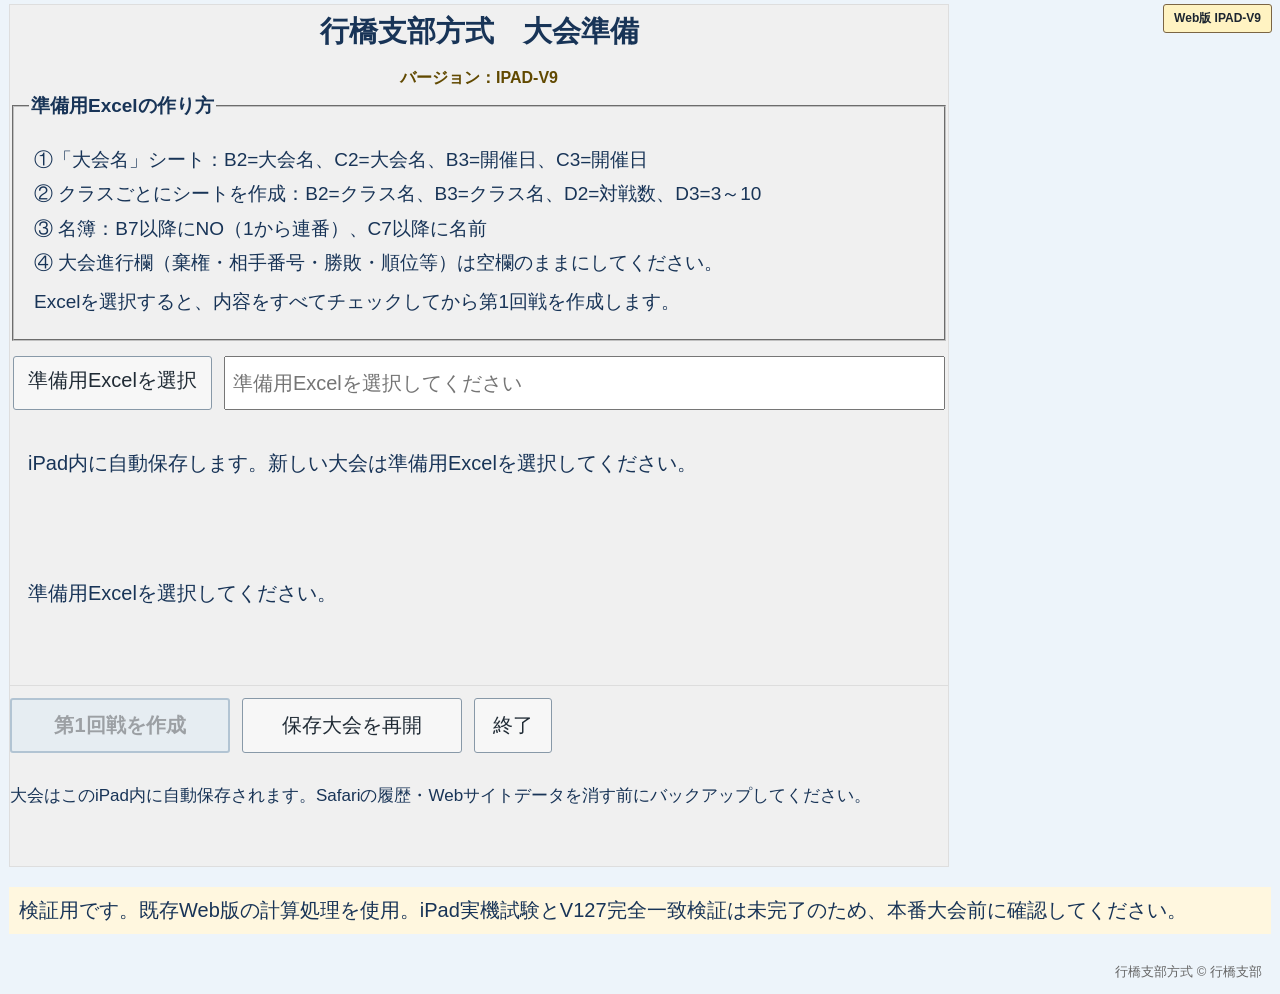
==== ipad/index.html @ 5c4e54bd "Add files via upload" ====
<!doctype html><html lang="ja"><head><meta charset="utf-8"><meta name="viewport" content="width=device-width,initial-scale=1"><meta name="theme-color" content="#e8eef4"><link rel="manifest" href="manifest.webmanifest"><title>行橋支部方式 Web版 WEB-HELP-20261002-22</title><style>
*{box-sizing:border-box}body{font-family:"Yu Gothic UI",Meiryo,sans-serif;margin:0;background:#f0f2f5;color:#202b35;font-size:17px}header{background:#e6edf5;text-align:center;padding:12px;border-bottom:1px solid #9caab7}h1{font-size:25px;margin:3px}main{padding:12px;max-width:1550px;margin:auto}.panel{background:white;border:1px solid #b6c0c8;margin:10px 0;padding:13px}.toolbar{display:flex;flex-wrap:wrap;align-items:center;gap:9px;padding:9px;background:#e9edf2;border:1px solid #b9c5d1}.toolbar label{white-space:nowrap}button,.filebtn{font:inherit;background:#f7f7f7;border:1px solid #8899a8;color:#202b35;border-radius:3px;padding:10px 14px;min-height:46px;cursor:pointer}button.primary{background:#d9e9f5;border:2px solid #5685aa;font-weight:bold}button:disabled{opacity:.4;cursor:not-allowed}input,select,textarea{font:inherit;padding:7px;min-height:43px;max-width:100%}input[type=checkbox]{width:23px;height:23px;min-height:0}textarea{width:100%}table{border-collapse:collapse;width:max-content;min-width:100%;background:white}th{background:#e4e9ee;white-space:nowrap;position:sticky;top:0;z-index:1}th,td{border:1px solid #b9c2ca;padding:7px 10px;text-align:center;min-width:58px}td.name,th.name{text-align:left;min-width:160px;position:sticky;left:58px;background:#fff}td.no,th.no{position:sticky;left:0;background:#f4f6f8;min-width:58px}th.name,th.no{z-index:2;background:#e4e9ee}.scroll{overflow:auto;max-height:62vh;border:1px solid #a8b4c0}td.note{text-align:left;min-width:420px;white-space:normal}td select{min-width:65px}#workspace[hidden], [hidden]{display:none!important}.status{background:#f7fafc;padding:10px;text-align:center}.warn{background:#fff7df;padding:10px}.foot{text-align:right;color:#666;font-size:13px;padding:9px}.tabs{display:flex;gap:3px;margin-top:10px}.tab{border-bottom:0;background:white;font-weight:bold}.topnav{display:flex;gap:7px;margin-bottom:9px}.topnav button.active{background:#d9e9f5}.topline{display:flex;gap:12px;flex-wrap:wrap;align-items:center}.rank1{background:#83cceb}.rank2{background:#f7c7ac}.rank3{background:#f191ea}@media(max-width:700px){body{font-size:16px}main{padding:5px}.panel{padding:7px}.toolbar{gap:5px}button{padding:8px}}
.prepwindow{max-width:940px;min-height:530px;margin:auto;display:flex;flex-direction:column}.windowtitle{text-align:center;font-size:29px;margin:7px 0 16px}.prepguide{padding:15px;font-size:16px;line-height:1.8}.prepguide legend{font-weight:bold}.prepguide p{margin:5px}.excelrow{display:flex;gap:12px;align-items:center;padding:15px 3px}.excelrow .filebtn{min-width:190px;text-align:center}.prepstatus{padding:18px;min-height:130px;line-height:2}.prepstatus strong{font-size:14px;color:#934b00}.prepactions{margin-top:auto;display:flex;gap:12px;flex-wrap:wrap;padding:12px 0;border-top:1px solid #ddd}.prepactions button:first-child{min-width:220px}.prepactions button:nth-child(2){min-width:220px}.demo{border-top:1px dashed #bbb;padding:10px;margin-top:8px}.demo summary{cursor:pointer;color:#555}.demo textarea{margin:10px 0}.topnav{justify-content:center}.tabs .tab{border:1px solid #98a6b5;border-bottom:0}.status{margin-bottom:0}@media(max-width:700px){.windowtitle{font-size:22px}.prepguide{font-size:14px}.excelrow{flex-wrap:wrap}.prepactions button{flex:1}}
/* V127: one player per row, numbered opponents and result in the same grid */
#matches table{width:max-content;min-width:100%;table-layout:auto}
#matches th,#matches td{height:48px;padding:5px 7px;border:1px solid #b4bdc6;white-space:nowrap}
#matches th{height:62px;white-space:pre-line;line-height:1.25}
#matches td.name,#matches th.name{min-width:150px;width:150px}
#matches td.no,#matches th.no{min-width:55px;width:55px}
#matches td.note{min-width:650px;white-space:normal}
#matches td select{min-width:76px;width:76px;min-height:38px;font-size:19px;text-align:center;padding:2px}
#matches .result-cell{min-width:76px;width:76px;font-size:19px;font-weight:bold}
#matches .opponent-cell{min-width:68px;width:68px;font-size:17px}
#matches .withdraw-cell{min-width:68px;width:68px}
#matches .withdraw-cell input{cursor:pointer}

/* Windows V127 screenshot-aligned progress view */
body{background:#f0f0f0;color:#111;font-family:'Yu Gothic UI',Meiryo,sans-serif;font-size:14px}
main{max-width:none;padding:4px 8px}header{display:none}.topnav{display:none}
.panel{background:#f0f0f0;border:1px solid #dedede;margin:0;padding:0}
#workspace{min-height:calc(100vh - 24px);padding:6px 0 30px}
#eventtitle{text-align:center;font-size:22px;margin:9px 0 15px;font-weight:bold}
#workspace .tabs{margin:0 0 0 0;gap:0;padding:0 3px}
#workspace .tab{font-size:12px;font-weight:normal;min-height:24px;height:24px;padding:1px 23px;background:#eee;border:1px solid #ddd;border-radius:0}
#workspace .tab:first-child{background:white}
#workspace>.toolbar:first-of-type{border:1px solid #ddd;background:#f0f0f0;padding:9px 26px;min-height:55px;gap:20px}
#workspace .toolbar input{font-size:13px;min-height:24px;height:24px;padding:2px 5px;background:#f0f0f0;border:1px solid #ccc}
#workspace .status{background:#f0f0f0;text-align:center;padding:4px 5px 9px;font-size:14px}
#matches{height:510px;max-height:calc(100vh - 330px);min-height:350px;overflow:auto;border:1px solid #555;margin:0 1px 12px;background:white}
#matches table{border-collapse:collapse;width:max-content;min-width:100%;font-size:14px}
#matches th,#matches td{height:25px;padding:1px 5px;border:1px solid #888;font-weight:normal}
#matches th{height:61px;background:white;position:sticky;top:0;z-index:2}
#matches th.no,#matches td.no{width:56px;min-width:56px;left:0;text-align:center;background:white}
#matches th.name,#matches td.name{width:150px;min-width:150px;left:56px;background:white}
#matches td.note{min-width:280px;width:360px}
#matches .opponent-cell{min-width:68px;width:68px}
#matches .result-cell{min-width:76px;width:76px;font-size:14px;font-weight:normal;padding:0}
#matches td select{display:block;width:100%;min-width:0;height:24px;min-height:24px;border:0;border-radius:0;background:#fafafa;font-size:14px;text-align:center;padding:0 2px}
#matches .withdraw-cell{min-width:67px;width:67px}
#matches .withdraw-cell input{width:13px;height:13px;min-height:0}
#workspace>.toolbar:last-of-type{border:0;background:#f0f0f0;justify-content:flex-start;padding:2px 14px;gap:9px}
#workspace>.toolbar:last-of-type button{font-size:13px;height:36px;min-height:36px;padding:4px 12px;min-width:80px;background:white;border:1px solid #ccc;color:#111}
#workspace #complete{min-width:178px;font-weight:bold}
#workspace #undo{min-width:165px}
#workspace #help{min-width:90px}
#workspace .rank1{background:#83cceb}#workspace .rank2{background:#f7c7ac}#workspace .rank3{background:#f191ea}
@media(max-width:700px){#eventtitle{font-size:18px}#matches{max-height:60vh}#workspace>.toolbar:last-of-type{flex-wrap:wrap}}
#version-stamp{position:fixed;top:3px;right:8px;z-index:1000;background:#fff3c2;color:#1c2530;border:1px solid #7b6544;border-radius:3px;padding:5px 10px;font-size:14px;font-weight:700}#prep-version{font-size:16px;color:#614900;font-weight:bold;text-align:center}

#auxBody .help-actions{display:flex;gap:12px;flex-wrap:wrap;margin:12px 0}#auxBody .help-actions button{min-width:135px;font-size:16px}#auxBody .help-note{font-size:14px;line-height:1.7}

/* Windows V127: withdrawn participant NO/name and rounds since withdrawal are gray. */
#matches td.withdraw-gray,#matches td.no.withdraw-gray,#matches td.name.withdraw-gray{background:#dcdcdc!important}

/* V19: Compact numeric columns and reserve horizontal space for notes. */
#matches table{width:max-content;min-width:100%;table-layout:fixed}
#matches th,#matches td{box-sizing:border-box;padding:2px 3px;min-width:0}
#matches th.no,#matches td.no{width:43px;min-width:43px;left:0}
#matches th.name,#matches td.name{width:150px;min-width:150px;left:43px}
#matches th.withdraw-cell,#matches td.withdraw-cell{width:53px;min-width:53px}
#matches th.opponent-cell,#matches td.opponent-cell{width:48px;min-width:48px}
#matches th.result-cell,#matches td.result-cell{width:42px;min-width:42px}
#matches th.stat-cell,#matches td.stat-cell{width:52px;min-width:52px}
#matches th.direct-cell,#matches td.direct-cell{width:76px;min-width:76px}
#matches th.note,#matches td.note{width:540px;min-width:540px;text-align:left;white-space:normal;overflow-wrap:anywhere}
#matches td select{min-width:0;width:100%;padding:0}
#matches th.opponent-cell{font-size:14px!important;line-height:1.15;font-weight:normal}#matches th.result-cell{font-size:14px!important;line-height:1.15} </style><meta name="viewport" content="width=device-width,initial-scale=1,viewport-fit=cover"><link rel="stylesheet" href="ipad.css?v=IPAD-V9"></head><body><div id="version-stamp">Web版 IPAD-V9</div><header><h1>行橋支部方式　iPad版</h1><small>iPad Safari対応・既存Web版ロジック利用</small></header><main><nav class="topnav"><button id="navprep" class="active" type="button">大会準備</button><button id="navprogress" type="button">大会進行</button></nav><section class="panel prepwindow" id="prep"><h2 class="windowtitle">行橋支部方式　大会準備</h2><div id="prep-version">バージョン：IPAD-V9</div><fieldset class="prepguide"><legend>準備用Excelの作り方</legend><p>①「大会名」シート：B2=大会名、C2=大会名、B3=開催日、C3=開催日<br>② クラスごとにシートを作成：B2=クラス名、B3=クラス名、D2=対戦数、D3=3～10<br>③ 名簿：B7以降にNO（1から連番）、C7以降に名前<br>④ 大会進行欄（棄権・相手番号・勝敗・順位等）は空欄のままにしてください。</p><p>Excelを選択すると、内容をすべてチェックしてから第1回戦を作成します。</p></fieldset><div class="excelrow"><label class="filebtn">準備用Excelを選択<input type="file" id="excelMock" accept=".xlsx" hidden></label><input id="excelPath" readonly placeholder="準備用Excelを選択してください" style="flex:1"></div><div class="prepstatus" id="folderNotice">iPad内に自動保存します。以前の大会は「保存大会を再開」から開けます。</div><div class="prepstatus" id="excelNotice">準備用Excelを選択してください。</div><div class="prepactions"><button id="excelCreate" class="primary" disabled>第1回戦を作成</button><button id="folderMock" type="button">保存大会を再開</button><button id="exitPrep">終了</button></div><details class="demo" hidden><summary>試作用の手入力で動作確認（Windows版にはない検証専用機能）</summary><div class="topline"><label>大会名 <input id="tname" value="テスト大会"></label><label>クラス名 <input id="cname" value="A級"></label><label>回戦数 <input id="rounds" type="number" min="3" max="10" value="6" style="width:80px"></label></div><p>参加者名（1行1名、2～50名）</p><textarea id="names" rows="6" placeholder="参加者1&#10;参加者2"></textarea><div class="toolbar"><button id="create" class="primary">試作用大会を作成</button></div></details><p id="msg" role="status"></p></section><section class="panel" id="workspace" hidden><h2 id="eventtitle">行橋支部方式　大会進行</h2><div class="status" id="status"></div><div class="tabs" id="classTabs"></div><div class="toolbar"><label>クラス名 <input id="viewclass" readonly style="width:120px"></label><label>人数 <input id="viewplayers" readonly style="width:65px"></label><label>回戦数 <input id="viewrounds" readonly style="width:65px"></label><span id="phase"></span></div><div id="backupNotice" role="status" style="font-size:13px;padding:3px 12px">自動保存中</div><div id="inputAssist" role="status" style="padding:4px 12px;font-size:13px;background:#fffbea;border:1px solid #ddd">入力状況</div><div id="matches" class="scroll"></div><div class="toolbar"><button id="start" class="primary" hidden>第1回戦を作成</button><button id="complete" class="primary">入力完了</button><button id="transfer">転記</button><button id="sortRank">順位順</button><button id="historyBtn">回戦履歴</button><button id="undo" title="直前の入力完了を取り消す">元に戻す</button><button id="help">ヘルプ</button></div><section id="aux" class="panel" hidden><h3 id="auxTitle"></h3><div id="auxBody" class="scroll"></div><button id="closeAux">最新画面に戻る</button></section><div id="ranking" hidden></div><div id="history" hidden></div></section><p class="warn">検証用です。既存Web版の計算処理を使用。iPad実機試験とV127完全一致検証は未完了のため、本番大会前に確認してください。</p><footer class="foot">行橋支部方式 © 行橋支部</footer></main><script src="ipad-store.js?v=WEB-HELP-20261002-22"></script><script src="xlsx-prep.js?v=WEB-HELP-20261002-22"></script><script src="xlsx-export.js?v=WEB-HELP-20261002-22"></script><script src="app.js?v=IPAD-V9"></script><script src="ipad-ui.js?v=IPAD-V9"></script></body></html>
---- ipad/ipad.css ----
body{font-size:20px;-webkit-text-size-adjust:100%}main{padding:12px;max-width:100%}header h1{font-size:29px}button,.filebtn,select,input{font-size:20px!important;min-height:54px;touch-action:manipulation}button{padding:12px 18px}td,th{padding:12px 14px;min-height:55px}td select{min-width:82px;min-height:54px}#matches{max-height:62dvh;-webkit-overflow-scrolling:touch}#matches td.name,#matches th.name{min-width:155px}#matches td.note{min-width:350px}.toolbar,.topnav,.ipad-tools{gap:12px;flex-wrap:wrap}.ipad-tools{display:flex;padding:12px;background:#f0f6fb;border:1px solid #a4b9c9;margin:8px 0}.ipad-info{font-size:17px;line-height:1.6}.prepguide{font-size:19px}@media(max-width:850px){header h1{font-size:25px}main{padding:7px}button,.filebtn{min-height:56px}#matches{max-height:55dvh}}
/* iPad overrides: loaded after original desktop stylesheet */
#matches td,#matches th{padding:9px 8px!important;font-size:19px!important;line-height:1.4!important}
#matches th.no,#matches td.no{min-width:62px!important;width:62px!important;left:0!important}
#matches th.name,#matches td.name{min-width:170px!important;width:170px!important;left:62px!important}
#matches th.result-cell,#matches td.result-cell{min-width:80px!important;width:80px!important}
#matches th.opponent-cell,#matches td.opponent-cell{min-width:70px!important;width:70px!important}
#matches td select{height:52px!important;min-height:52px!important;font-size:24px!important;border:2px solid #667e93!important;border-radius:8px!important;background:#fff!important}
#matches .withdraw-cell input{width:28px!important;height:28px!important}
#workspace>.toolbar:last-of-type button{font-size:20px!important;height:auto!important;min-height:56px!important;padding:10px 15px!important}
#matches{overflow:auto!important;-webkit-overflow-scrolling:touch;max-height:62dvh}
#matches td.note{min-width:380px!important}
.ipad-tools button,.ipad-tools .filebtn{font-size:19px!important;min-height:56px!important}

/* IPAD-V9 compact, high-visibility tournament layout */
body{background:#edf4fa;color:#183457}header{background:linear-gradient(105deg,#1661b5,#257bc8);color:white;padding:5px 12px}header h1{font-size:21px;margin:1px}header small{font-size:11px}main{padding:4px 9px}#workspace{background:#f6faff;border:1px solid #c6d9ec;border-radius:12px;padding:4px 6px 7px;min-height:0}#eventtitle{font-size:20px;margin:3px 0 5px;color:#154c8c}.topnav{margin:0 0 3px}.topnav button{min-height:32px!important;padding:3px 12px!important}.ipad-tools{margin:3px 0;padding:5px 7px;gap:6px;border-radius:9px;background:#e0ecfb}.ipad-tools button,.ipad-tools .filebtn{min-height:38px!important;padding:5px 11px!important;font-size:15px!important;background:white;border-radius:7px;color:#134d8d;font-weight:600}.tabs{margin:1px 0!important}.tabs .tab{min-height:31px!important;height:31px!important;font-size:15px!important;padding:3px 15px!important}#workspace>.toolbar:first-of-type{padding:3px 9px;min-height:38px;gap:8px;background:#eaf3fd}#workspace .toolbar input{height:28px;min-height:28px}#workspace .status{padding:3px;font-size:14px}#backupNotice,#inputAssist{padding:2px 8px!important;font-size:12px!important}#matches{height:calc(100dvh - 305px)!important;max-height:none!important;min-height:270px!important;margin:2px 0 5px!important;border:1px solid #abc2da;border-radius:7px}#matches th{height:57px!important;background:#dbeaff!important;color:#123b70;font-weight:600!important}#matches td{height:42px!important;padding:4px 6px!important;font-size:17px!important}#matches td select{height:36px!important;min-height:36px!important;font-size:20px!important}#matches td.note{min-width:330px!important}#workspace>.toolbar:last-of-type{padding:4px 5px!important;gap:6px;background:#e6f0fb;border-radius:9px;position:sticky;bottom:0;z-index:5}#workspace>.toolbar:last-of-type button{font-size:16px!important;min-height:43px!important;padding:6px 12px!important;border-radius:7px!important;color:#184f8e!important}#workspace #complete{background:#d9eafb!important}#aux{margin-top:5px;padding:10px;background:white;border-radius:8px}#ipadAutoFill{margin:12px 0;padding:11px 18px;background:#e5f1ff;color:#134d8d;border-radius:8px;font-weight:700}#version-stamp{font-size:12px;top:4px}#workspace .rank1{background:#83cceb}#workspace .rank2{background:#f7c7ac}#workspace .rank3{background:#f191ea}
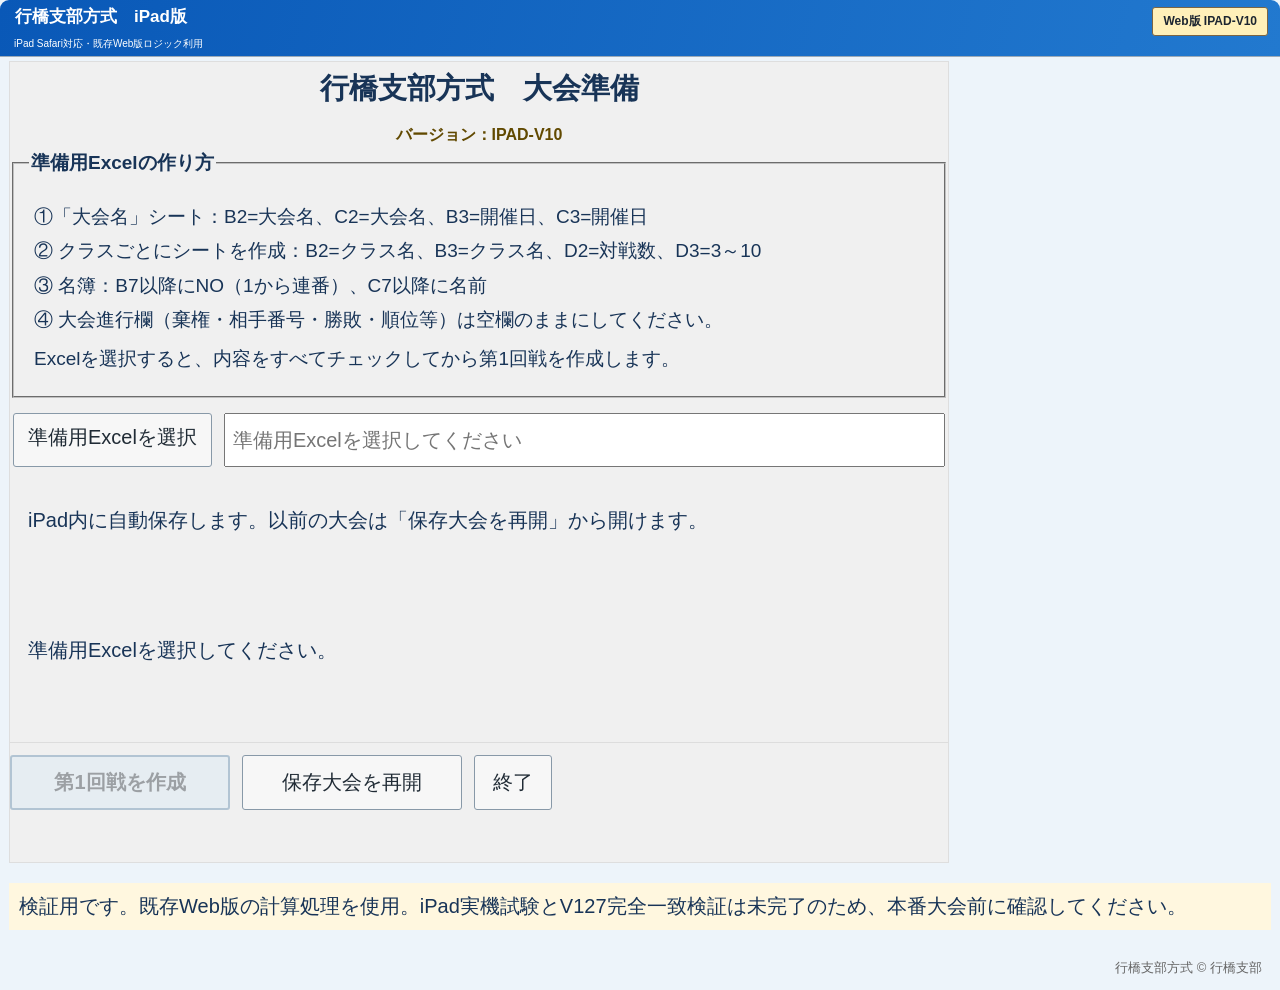
==== commit ce3076db: "Add files via upload" ====
--- a/ipad/index.html
+++ b/ipad/index.html
@@ -64,4 +64,4 @@
 #matches th.direct-cell,#matches td.direct-cell{width:76px;min-width:76px}
 #matches th.note,#matches td.note{width:540px;min-width:540px;text-align:left;white-space:normal;overflow-wrap:anywhere}
 #matches td select{min-width:0;width:100%;padding:0}
-#matches th.opponent-cell{font-size:14px!important;line-height:1.15;font-weight:normal}#matches th.result-cell{font-size:14px!important;line-height:1.15} </style><meta name="viewport" content="width=device-width,initial-scale=1,viewport-fit=cover"><link rel="stylesheet" href="ipad.css?v=IPAD-V9"></head><body><div id="version-stamp">Web版 IPAD-V9</div><header><h1>行橋支部方式　iPad版</h1><small>iPad Safari対応・既存Web版ロジック利用</small></header><main><nav class="topnav"><button id="navprep" class="active" type="button">大会準備</button><button id="navprogress" type="button">大会進行</button></nav><section class="panel prepwindow" id="prep"><h2 class="windowtitle">行橋支部方式　大会準備</h2><div id="prep-version">バージョン：IPAD-V9</div><fieldset class="prepguide"><legend>準備用Excelの作り方</legend><p>①「大会名」シート：B2=大会名、C2=大会名、B3=開催日、C3=開催日<br>② クラスごとにシートを作成：B2=クラス名、B3=クラス名、D2=対戦数、D3=3～10<br>③ 名簿：B7以降にNO（1から連番）、C7以降に名前<br>④ 大会進行欄（棄権・相手番号・勝敗・順位等）は空欄のままにしてください。</p><p>Excelを選択すると、内容をすべてチェックしてから第1回戦を作成します。</p></fieldset><div class="excelrow"><label class="filebtn">準備用Excelを選択<input type="file" id="excelMock" accept=".xlsx" hidden></label><input id="excelPath" readonly placeholder="準備用Excelを選択してください" style="flex:1"></div><div class="prepstatus" id="folderNotice">iPad内に自動保存します。以前の大会は「保存大会を再開」から開けます。</div><div class="prepstatus" id="excelNotice">準備用Excelを選択してください。</div><div class="prepactions"><button id="excelCreate" class="primary" disabled>第1回戦を作成</button><button id="folderMock" type="button">保存大会を再開</button><button id="exitPrep">終了</button></div><details class="demo" hidden><summary>試作用の手入力で動作確認（Windows版にはない検証専用機能）</summary><div class="topline"><label>大会名 <input id="tname" value="テスト大会"></label><label>クラス名 <input id="cname" value="A級"></label><label>回戦数 <input id="rounds" type="number" min="3" max="10" value="6" style="width:80px"></label></div><p>参加者名（1行1名、2～50名）</p><textarea id="names" rows="6" placeholder="参加者1&#10;参加者2"></textarea><div class="toolbar"><button id="create" class="primary">試作用大会を作成</button></div></details><p id="msg" role="status"></p></section><section class="panel" id="workspace" hidden><h2 id="eventtitle">行橋支部方式　大会進行</h2><div class="status" id="status"></div><div class="tabs" id="classTabs"></div><div class="toolbar"><label>クラス名 <input id="viewclass" readonly style="width:120px"></label><label>人数 <input id="viewplayers" readonly style="width:65px"></label><label>回戦数 <input id="viewrounds" readonly style="width:65px"></label><span id="phase"></span></div><div id="backupNotice" role="status" style="font-size:13px;padding:3px 12px">自動保存中</div><div id="inputAssist" role="status" style="padding:4px 12px;font-size:13px;background:#fffbea;border:1px solid #ddd">入力状況</div><div id="matches" class="scroll"></div><div class="toolbar"><button id="start" class="primary" hidden>第1回戦を作成</button><button id="complete" class="primary">入力完了</button><button id="transfer">転記</button><button id="sortRank">順位順</button><button id="historyBtn">回戦履歴</button><button id="undo" title="直前の入力完了を取り消す">元に戻す</button><button id="help">ヘルプ</button></div><section id="aux" class="panel" hidden><h3 id="auxTitle"></h3><div id="auxBody" class="scroll"></div><button id="closeAux">最新画面に戻る</button></section><div id="ranking" hidden></div><div id="history" hidden></div></section><p class="warn">検証用です。既存Web版の計算処理を使用。iPad実機試験とV127完全一致検証は未完了のため、本番大会前に確認してください。</p><footer class="foot">行橋支部方式 © 行橋支部</footer></main><script src="ipad-store.js?v=WEB-HELP-20261002-22"></script><script src="xlsx-prep.js?v=WEB-HELP-20261002-22"></script><script src="xlsx-export.js?v=WEB-HELP-20261002-22"></script><script src="app.js?v=IPAD-V9"></script><script src="ipad-ui.js?v=IPAD-V9"></script></body></html>+#matches th.opponent-cell{font-size:14px!important;line-height:1.15;font-weight:normal}#matches th.result-cell{font-size:14px!important;line-height:1.15} </style><meta name="viewport" content="width=device-width,initial-scale=1,viewport-fit=cover"><link rel="stylesheet" href="ipad.css?v=IPAD-V10"></head><body><div id="version-stamp">Web版 IPAD-V10</div><header><h1>行橋支部方式　iPad版</h1><small>iPad Safari対応・既存Web版ロジック利用</small></header><main><nav class="topnav"><button id="navprep" class="active" type="button">大会準備</button><button id="navprogress" type="button">大会進行</button></nav><section class="panel prepwindow" id="prep"><h2 class="windowtitle">行橋支部方式　大会準備</h2><div id="prep-version">バージョン：IPAD-V10</div><fieldset class="prepguide"><legend>準備用Excelの作り方</legend><p>①「大会名」シート：B2=大会名、C2=大会名、B3=開催日、C3=開催日<br>② クラスごとにシートを作成：B2=クラス名、B3=クラス名、D2=対戦数、D3=3～10<br>③ 名簿：B7以降にNO（1から連番）、C7以降に名前<br>④ 大会進行欄（棄権・相手番号・勝敗・順位等）は空欄のままにしてください。</p><p>Excelを選択すると、内容をすべてチェックしてから第1回戦を作成します。</p></fieldset><div class="excelrow"><label class="filebtn">準備用Excelを選択<input type="file" id="excelMock" accept=".xlsx" hidden></label><input id="excelPath" readonly placeholder="準備用Excelを選択してください" style="flex:1"></div><div class="prepstatus" id="folderNotice">iPad内に自動保存します。以前の大会は「保存大会を再開」から開けます。</div><div class="prepstatus" id="excelNotice">準備用Excelを選択してください。</div><div class="prepactions"><button id="excelCreate" class="primary" disabled>第1回戦を作成</button><button id="folderMock" type="button">保存大会を再開</button><button id="exitPrep">終了</button></div><details class="demo" hidden><summary>試作用の手入力で動作確認（Windows版にはない検証専用機能）</summary><div class="topline"><label>大会名 <input id="tname" value="テスト大会"></label><label>クラス名 <input id="cname" value="A級"></label><label>回戦数 <input id="rounds" type="number" min="3" max="10" value="6" style="width:80px"></label></div><p>参加者名（1行1名、2～50名）</p><textarea id="names" rows="6" placeholder="参加者1&#10;参加者2"></textarea><div class="toolbar"><button id="create" class="primary">試作用大会を作成</button></div></details><p id="msg" role="status"></p></section><section class="panel" id="workspace" hidden><h2 id="eventtitle">行橋支部方式　大会進行</h2><div class="status" id="status"></div><div class="tabs" id="classTabs"></div><div class="toolbar"><label>クラス名 <input id="viewclass" readonly style="width:120px"></label><label>人数 <input id="viewplayers" readonly style="width:65px"></label><label>回戦数 <input id="viewrounds" readonly style="width:65px"></label><span id="phase"></span></div><div id="backupNotice" role="status" style="font-size:13px;padding:3px 12px">自動保存中</div><div id="inputAssist" role="status" style="padding:4px 12px;font-size:13px;background:#fffbea;border:1px solid #ddd">入力状況</div><div id="matches" class="scroll"></div><div class="toolbar"><button id="start" class="primary" hidden>第1回戦を作成</button><button id="complete" class="primary">入力完了</button><button id="transfer">転記</button><button id="sortRank">順位順</button><button id="historyBtn">回戦履歴</button><button id="undo" title="直前の入力完了を取り消す">元に戻す</button><button id="help">ヘルプ</button></div><section id="aux" class="panel" hidden><h3 id="auxTitle"></h3><div id="auxBody" class="scroll"></div><button id="closeAux">最新画面に戻る</button></section><div id="ranking" hidden></div><div id="history" hidden></div></section><p class="warn">検証用です。既存Web版の計算処理を使用。iPad実機試験とV127完全一致検証は未完了のため、本番大会前に確認してください。</p><footer class="foot">行橋支部方式 © 行橋支部</footer></main><script src="ipad-store.js?v=WEB-HELP-20261002-22"></script><script src="xlsx-prep.js?v=WEB-HELP-20261002-22"></script><script src="xlsx-export.js?v=WEB-HELP-20261002-22"></script><script src="app.js?v=IPAD-V10"></script><script src="ipad-ui.js?v=IPAD-V10"></script></body></html>
--- a/ipad/ipad.css
+++ b/ipad/ipad.css
@@ -14,3 +14,34 @@
 
 /* IPAD-V9 compact, high-visibility tournament layout */
 body{background:#edf4fa;color:#183457}header{background:linear-gradient(105deg,#1661b5,#257bc8);color:white;padding:5px 12px}header h1{font-size:21px;margin:1px}header small{font-size:11px}main{padding:4px 9px}#workspace{background:#f6faff;border:1px solid #c6d9ec;border-radius:12px;padding:4px 6px 7px;min-height:0}#eventtitle{font-size:20px;margin:3px 0 5px;color:#154c8c}.topnav{margin:0 0 3px}.topnav button{min-height:32px!important;padding:3px 12px!important}.ipad-tools{margin:3px 0;padding:5px 7px;gap:6px;border-radius:9px;background:#e0ecfb}.ipad-tools button,.ipad-tools .filebtn{min-height:38px!important;padding:5px 11px!important;font-size:15px!important;background:white;border-radius:7px;color:#134d8d;font-weight:600}.tabs{margin:1px 0!important}.tabs .tab{min-height:31px!important;height:31px!important;font-size:15px!important;padding:3px 15px!important}#workspace>.toolbar:first-of-type{padding:3px 9px;min-height:38px;gap:8px;background:#eaf3fd}#workspace .toolbar input{height:28px;min-height:28px}#workspace .status{padding:3px;font-size:14px}#backupNotice,#inputAssist{padding:2px 8px!important;font-size:12px!important}#matches{height:calc(100dvh - 305px)!important;max-height:none!important;min-height:270px!important;margin:2px 0 5px!important;border:1px solid #abc2da;border-radius:7px}#matches th{height:57px!important;background:#dbeaff!important;color:#123b70;font-weight:600!important}#matches td{height:42px!important;padding:4px 6px!important;font-size:17px!important}#matches td select{height:36px!important;min-height:36px!important;font-size:20px!important}#matches td.note{min-width:330px!important}#workspace>.toolbar:last-of-type{padding:4px 5px!important;gap:6px;background:#e6f0fb;border-radius:9px;position:sticky;bottom:0;z-index:5}#workspace>.toolbar:last-of-type button{font-size:16px!important;min-height:43px!important;padding:6px 12px!important;border-radius:7px!important;color:#184f8e!important}#workspace #complete{background:#d9eafb!important}#aux{margin-top:5px;padding:10px;background:white;border-radius:8px}#ipadAutoFill{margin:12px 0;padding:11px 18px;background:#e5f1ff;color:#134d8d;border-radius:8px;font-weight:700}#version-stamp{font-size:12px;top:4px}#workspace .rank1{background:#83cceb}#workspace .rank2{background:#f7c7ac}#workspace .rank3{background:#f191ea}
+
+/* IPAD-V10: reference-inspired layout and complete podium-row shading */
+header{display:block!important;background:linear-gradient(105deg,#0958b7,#2279cf)!important;color:white!important;text-align:left!important;padding:4px 14px!important;border-radius:9px 9px 0 0!important}
+header h1{font-size:17px!important;margin:1px!important}header small{font-size:10px!important}
+#workspace{border-radius:0 0 12px 12px!important;background:#f4f9ff!important}
+#eventtitle{background:linear-gradient(110deg,#0757b6,#2378cf)!important;color:white!important;text-align:left!important;font-size:25px!important;margin:0!important;padding:12px 14px!important;border-radius:10px 10px 0 0!important}
+.ipad-trophy{margin-right:10px}
+.ipad-tools{background:linear-gradient(110deg,#0757b6,#2378cf)!important;border:0!important;border-radius:0 0 10px 10px!important;margin:0 0 4px!important;justify-content:space-evenly!important}
+.ipad-tools button,.ipad-tools .filebtn{background:linear-gradient(white,#e8f2ff)!important;color:#104a93!important;font-size:16px!important;min-height:48px!important;border:1px solid #c7ddfa!important;flex:1;text-align:center}
+#workspace .status,#backupNotice{background:#e3f9ed!important;color:#146c43!important;font-weight:600!important;border-radius:9px!important;text-align:left!important;margin:3px 0!important;padding:5px 10px!important}
+#matches{height:calc(100dvh - 285px)!important;min-height:300px!important;border:1px solid #d3e1ef!important;border-radius:10px!important;background:white!important}
+#matches th{background:#dbeaff!important;color:#163e77!important;font-weight:700!important;height:58px!important}
+#matches td{height:40px!important}
+#matches th.rank-display,#matches td.rank-display{min-width:63px!important;width:63px!important;position:sticky!important;left:0!important;z-index:3!important}
+#matches th.no,#matches td.no{left:63px!important;z-index:3!important}
+#matches th.name,#matches td.name{left:125px!important;z-index:3!important}
+#matches th.rank-display,#matches th.no,#matches th.name{z-index:5!important;background:#dbeaff!important}
+#workspace #matches tr.rank1>td{background:#83cceb!important}
+#workspace #matches tr.rank2>td{background:#f7c7ac!important}
+#workspace #matches tr.rank3>td{background:#f191ea!important}
+#workspace #matches tr.rank1>td.no,#workspace #matches tr.rank1>td.name,#workspace #matches tr.rank1>td.rank-display{background:#83cceb!important}
+#workspace #matches tr.rank2>td.no,#workspace #matches tr.rank2>td.name,#workspace #matches tr.rank2>td.rank-display{background:#f7c7ac!important}
+#workspace #matches tr.rank3>td.no,#workspace #matches tr.rank3>td.name,#workspace #matches tr.rank3>td.rank-display{background:#f191ea!important}
+#workspace #matches td.withdraw-gray{background:#dcdcdc!important}
+#workspace>.toolbar:last-of-type{background:#eef5fe!important;border:1px solid #d0dfee!important;justify-content:space-between!important}
+#workspace>.toolbar:last-of-type button{background:linear-gradient(white,#f0f6ff)!important;flex:1!important;white-space:nowrap!important}
+#ipadTips{margin:5px 0;padding:9px 14px;background:#edf6ff;border:1px solid #b9d8ff;border-radius:10px;font-size:14px;line-height:1.5}
+#ipadTips strong{color:#0964c5;font-size:17px}#ipadTips p{margin:3px 0}
+#aux{border:1px solid #b9d8ff!important}#ipadAutoFill{display:block!important;border:2px solid #6ab5ee!important;background:#e1f2ff!important}
+#version-stamp{top:7px!important;right:12px!important;background:#fff0b9!important}
+@media(max-width:850px){#eventtitle{font-size:20px!important}.ipad-tools button,.ipad-tools .filebtn{font-size:13px!important;padding:5px!important}#matches{height:calc(100dvh - 330px)!important}}
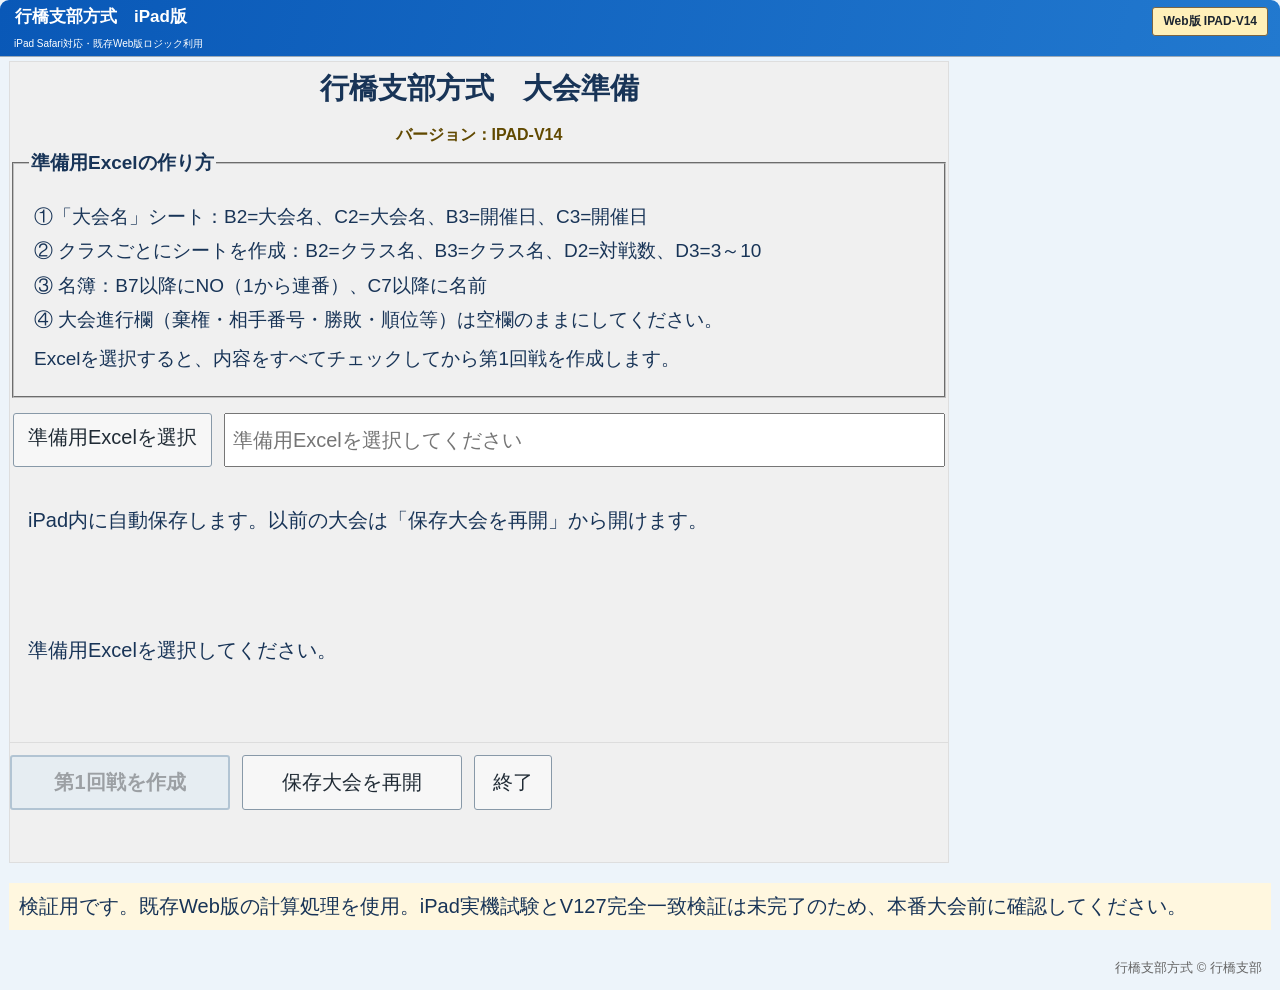
==== commit 8ff440b4: "Add files via upload" ====
--- a/ipad/index.html
+++ b/ipad/index.html
@@ -64,4 +64,4 @@
 #matches th.direct-cell,#matches td.direct-cell{width:76px;min-width:76px}
 #matches th.note,#matches td.note{width:540px;min-width:540px;text-align:left;white-space:normal;overflow-wrap:anywhere}
 #matches td select{min-width:0;width:100%;padding:0}
-#matches th.opponent-cell{font-size:14px!important;line-height:1.15;font-weight:normal}#matches th.result-cell{font-size:14px!important;line-height:1.15} </style><meta name="viewport" content="width=device-width,initial-scale=1,viewport-fit=cover"><link rel="stylesheet" href="ipad.css?v=IPAD-V10"></head><body><div id="version-stamp">Web版 IPAD-V10</div><header><h1>行橋支部方式　iPad版</h1><small>iPad Safari対応・既存Web版ロジック利用</small></header><main><nav class="topnav"><button id="navprep" class="active" type="button">大会準備</button><button id="navprogress" type="button">大会進行</button></nav><section class="panel prepwindow" id="prep"><h2 class="windowtitle">行橋支部方式　大会準備</h2><div id="prep-version">バージョン：IPAD-V10</div><fieldset class="prepguide"><legend>準備用Excelの作り方</legend><p>①「大会名」シート：B2=大会名、C2=大会名、B3=開催日、C3=開催日<br>② クラスごとにシートを作成：B2=クラス名、B3=クラス名、D2=対戦数、D3=3～10<br>③ 名簿：B7以降にNO（1から連番）、C7以降に名前<br>④ 大会進行欄（棄権・相手番号・勝敗・順位等）は空欄のままにしてください。</p><p>Excelを選択すると、内容をすべてチェックしてから第1回戦を作成します。</p></fieldset><div class="excelrow"><label class="filebtn">準備用Excelを選択<input type="file" id="excelMock" accept=".xlsx" hidden></label><input id="excelPath" readonly placeholder="準備用Excelを選択してください" style="flex:1"></div><div class="prepstatus" id="folderNotice">iPad内に自動保存します。以前の大会は「保存大会を再開」から開けます。</div><div class="prepstatus" id="excelNotice">準備用Excelを選択してください。</div><div class="prepactions"><button id="excelCreate" class="primary" disabled>第1回戦を作成</button><button id="folderMock" type="button">保存大会を再開</button><button id="exitPrep">終了</button></div><details class="demo" hidden><summary>試作用の手入力で動作確認（Windows版にはない検証専用機能）</summary><div class="topline"><label>大会名 <input id="tname" value="テスト大会"></label><label>クラス名 <input id="cname" value="A級"></label><label>回戦数 <input id="rounds" type="number" min="3" max="10" value="6" style="width:80px"></label></div><p>参加者名（1行1名、2～50名）</p><textarea id="names" rows="6" placeholder="参加者1&#10;参加者2"></textarea><div class="toolbar"><button id="create" class="primary">試作用大会を作成</button></div></details><p id="msg" role="status"></p></section><section class="panel" id="workspace" hidden><h2 id="eventtitle">行橋支部方式　大会進行</h2><div class="status" id="status"></div><div class="tabs" id="classTabs"></div><div class="toolbar"><label>クラス名 <input id="viewclass" readonly style="width:120px"></label><label>人数 <input id="viewplayers" readonly style="width:65px"></label><label>回戦数 <input id="viewrounds" readonly style="width:65px"></label><span id="phase"></span></div><div id="backupNotice" role="status" style="font-size:13px;padding:3px 12px">自動保存中</div><div id="inputAssist" role="status" style="padding:4px 12px;font-size:13px;background:#fffbea;border:1px solid #ddd">入力状況</div><div id="matches" class="scroll"></div><div class="toolbar"><button id="start" class="primary" hidden>第1回戦を作成</button><button id="complete" class="primary">入力完了</button><button id="transfer">転記</button><button id="sortRank">順位順</button><button id="historyBtn">回戦履歴</button><button id="undo" title="直前の入力完了を取り消す">元に戻す</button><button id="help">ヘルプ</button></div><section id="aux" class="panel" hidden><h3 id="auxTitle"></h3><div id="auxBody" class="scroll"></div><button id="closeAux">最新画面に戻る</button></section><div id="ranking" hidden></div><div id="history" hidden></div></section><p class="warn">検証用です。既存Web版の計算処理を使用。iPad実機試験とV127完全一致検証は未完了のため、本番大会前に確認してください。</p><footer class="foot">行橋支部方式 © 行橋支部</footer></main><script src="ipad-store.js?v=WEB-HELP-20261002-22"></script><script src="xlsx-prep.js?v=WEB-HELP-20261002-22"></script><script src="xlsx-export.js?v=WEB-HELP-20261002-22"></script><script src="app.js?v=IPAD-V10"></script><script src="ipad-ui.js?v=IPAD-V10"></script></body></html>+#matches th.opponent-cell{font-size:14px!important;line-height:1.15;font-weight:normal}#matches th.result-cell{font-size:14px!important;line-height:1.15} </style><meta name="viewport" content="width=device-width,initial-scale=1,viewport-fit=cover"><link rel="stylesheet" href="ipad.css?v=IPAD-V14"></head><body><div id="version-stamp">Web版 IPAD-V14</div><header><h1>行橋支部方式　iPad版</h1><small>iPad Safari対応・既存Web版ロジック利用</small></header><main><nav class="topnav"><button id="navprep" class="active" type="button">大会準備</button><button id="navprogress" type="button">大会進行</button></nav><section class="panel prepwindow" id="prep"><h2 class="windowtitle">行橋支部方式　大会準備</h2><div id="prep-version">バージョン：IPAD-V14</div><fieldset class="prepguide"><legend>準備用Excelの作り方</legend><p>①「大会名」シート：B2=大会名、C2=大会名、B3=開催日、C3=開催日<br>② クラスごとにシートを作成：B2=クラス名、B3=クラス名、D2=対戦数、D3=3～10<br>③ 名簿：B7以降にNO（1から連番）、C7以降に名前<br>④ 大会進行欄（棄権・相手番号・勝敗・順位等）は空欄のままにしてください。</p><p>Excelを選択すると、内容をすべてチェックしてから第1回戦を作成します。</p></fieldset><div class="excelrow"><label class="filebtn">準備用Excelを選択<input type="file" id="excelMock" accept=".xlsx" hidden></label><input id="excelPath" readonly placeholder="準備用Excelを選択してください" style="flex:1"></div><div class="prepstatus" id="folderNotice">iPad内に自動保存します。以前の大会は「保存大会を再開」から開けます。</div><div class="prepstatus" id="excelNotice">準備用Excelを選択してください。</div><div class="prepactions"><button id="excelCreate" class="primary" disabled>第1回戦を作成</button><button id="folderMock" type="button">保存大会を再開</button><button id="exitPrep">終了</button></div><details class="demo" hidden><summary>試作用の手入力で動作確認（Windows版にはない検証専用機能）</summary><div class="topline"><label>大会名 <input id="tname" value="テスト大会"></label><label>クラス名 <input id="cname" value="A級"></label><label>回戦数 <input id="rounds" type="number" min="3" max="10" value="6" style="width:80px"></label></div><p>参加者名（1行1名、2～50名）</p><textarea id="names" rows="6" placeholder="参加者1&#10;参加者2"></textarea><div class="toolbar"><button id="create" class="primary">試作用大会を作成</button></div></details><p id="msg" role="status"></p></section><section class="panel" id="workspace" hidden><h2 id="eventtitle">行橋支部方式　大会進行</h2><div class="status" id="status"></div><div class="tabs" id="classTabs"></div><div class="toolbar"><label>クラス名 <input id="viewclass" readonly style="width:120px"></label><label>人数 <input id="viewplayers" readonly style="width:65px"></label><label>回戦数 <input id="viewrounds" readonly style="width:65px"></label><span id="phase"></span></div><div id="backupNotice" role="status" style="font-size:13px;padding:3px 12px">自動保存中</div><div id="inputAssist" role="status" style="padding:4px 12px;font-size:13px;background:#fffbea;border:1px solid #ddd">入力状況</div><div id="matches" class="scroll"></div><div class="toolbar"><button id="start" class="primary" hidden>第1回戦を作成</button><button id="complete" class="primary">入力完了</button><button id="transfer">転記</button><button id="sortRank">順位順</button><button id="historyBtn">回戦履歴</button><button id="undo" title="直前の入力完了を取り消す">元に戻す</button><button id="help">ヘルプ</button></div><section id="aux" class="panel" hidden><h3 id="auxTitle"></h3><div id="auxBody" class="scroll"></div><button id="closeAux">最新画面に戻る</button></section><div id="ranking" hidden></div><div id="history" hidden></div></section><p class="warn">検証用です。既存Web版の計算処理を使用。iPad実機試験とV127完全一致検証は未完了のため、本番大会前に確認してください。</p><footer class="foot">行橋支部方式 © 行橋支部</footer></main><script src="ipad-store.js?v=WEB-HELP-20261002-22"></script><script src="xlsx-prep.js?v=WEB-HELP-20261002-22"></script><script src="xlsx-export.js?v=WEB-HELP-20261002-22"></script><script src="app.js?v=IPAD-V14"></script><script src="ipad-ui.js?v=IPAD-V14"></script></body></html>
--- a/ipad/ipad.css
+++ b/ipad/ipad.css
@@ -28,8 +28,8 @@
 #matches th{background:#dbeaff!important;color:#163e77!important;font-weight:700!important;height:58px!important}
 #matches td{height:40px!important}
 #matches th.rank-display,#matches td.rank-display{min-width:63px!important;width:63px!important;position:sticky!important;left:0!important;z-index:3!important}
-#matches th.no,#matches td.no{left:63px!important;z-index:3!important}
-#matches th.name,#matches td.name{left:125px!important;z-index:3!important}
+#matches th.no,#matches td.no{left:0!important;z-index:3!important}
+#matches th.name,#matches td.name{left:62px!important;z-index:3!important}
 #matches th.rank-display,#matches th.no,#matches th.name{z-index:5!important;background:#dbeaff!important}
 #workspace #matches tr.rank1>td{background:#83cceb!important}
 #workspace #matches tr.rank2>td{background:#f7c7ac!important}
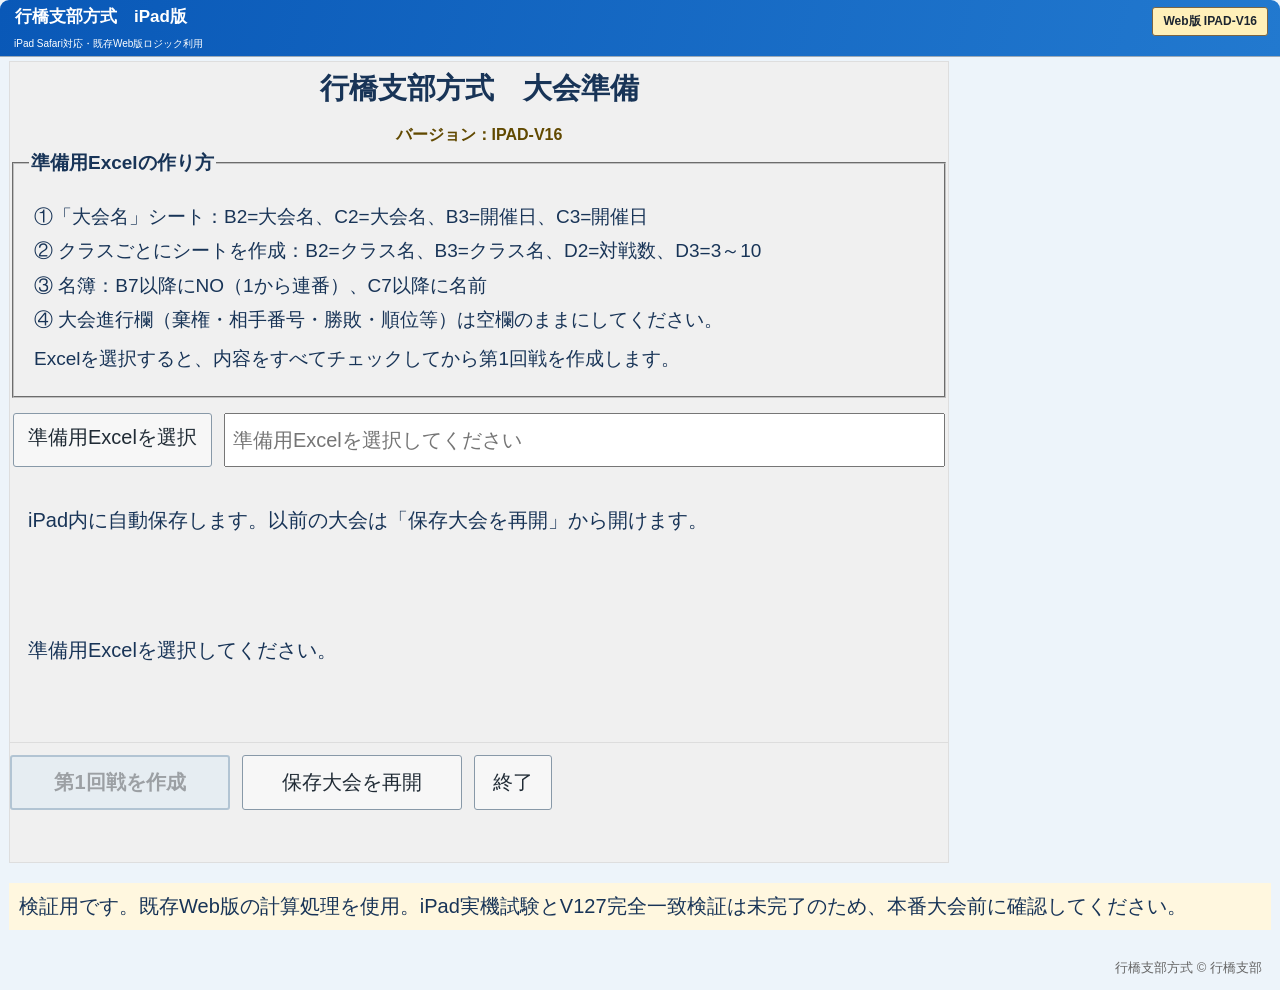
==== commit 5c44d934: "Add files via upload" ====
--- a/ipad/index.html
+++ b/ipad/index.html
@@ -1,4 +1,4 @@
-<!doctype html><html lang="ja"><head><meta charset="utf-8"><meta name="viewport" content="width=device-width,initial-scale=1"><meta name="theme-color" content="#e8eef4"><link rel="manifest" href="manifest.webmanifest"><title>行橋支部方式 Web版 WEB-HELP-20261002-22</title><style>
+<!doctype html><html lang="ja"><head><meta charset="utf-8"><meta name="viewport" content="width=device-width,initial-scale=1"><meta name="theme-color" content="#e8eef4"><link rel="manifest" href="manifest.webmanifest"><title>行橋支部方式 Web版 IPAD-V16</title><style>
 *{box-sizing:border-box}body{font-family:"Yu Gothic UI",Meiryo,sans-serif;margin:0;background:#f0f2f5;color:#202b35;font-size:17px}header{background:#e6edf5;text-align:center;padding:12px;border-bottom:1px solid #9caab7}h1{font-size:25px;margin:3px}main{padding:12px;max-width:1550px;margin:auto}.panel{background:white;border:1px solid #b6c0c8;margin:10px 0;padding:13px}.toolbar{display:flex;flex-wrap:wrap;align-items:center;gap:9px;padding:9px;background:#e9edf2;border:1px solid #b9c5d1}.toolbar label{white-space:nowrap}button,.filebtn{font:inherit;background:#f7f7f7;border:1px solid #8899a8;color:#202b35;border-radius:3px;padding:10px 14px;min-height:46px;cursor:pointer}button.primary{background:#d9e9f5;border:2px solid #5685aa;font-weight:bold}button:disabled{opacity:.4;cursor:not-allowed}input,select,textarea{font:inherit;padding:7px;min-height:43px;max-width:100%}input[type=checkbox]{width:23px;height:23px;min-height:0}textarea{width:100%}table{border-collapse:collapse;width:max-content;min-width:100%;background:white}th{background:#e4e9ee;white-space:nowrap;position:sticky;top:0;z-index:1}th,td{border:1px solid #b9c2ca;padding:7px 10px;text-align:center;min-width:58px}td.name,th.name{text-align:left;min-width:160px;position:sticky;left:58px;background:#fff}td.no,th.no{position:sticky;left:0;background:#f4f6f8;min-width:58px}th.name,th.no{z-index:2;background:#e4e9ee}.scroll{overflow:auto;max-height:62vh;border:1px solid #a8b4c0}td.note{text-align:left;min-width:420px;white-space:normal}td select{min-width:65px}#workspace[hidden], [hidden]{display:none!important}.status{background:#f7fafc;padding:10px;text-align:center}.warn{background:#fff7df;padding:10px}.foot{text-align:right;color:#666;font-size:13px;padding:9px}.tabs{display:flex;gap:3px;margin-top:10px}.tab{border-bottom:0;background:white;font-weight:bold}.topnav{display:flex;gap:7px;margin-bottom:9px}.topnav button.active{background:#d9e9f5}.topline{display:flex;gap:12px;flex-wrap:wrap;align-items:center}.rank1{background:#83cceb}.rank2{background:#f7c7ac}.rank3{background:#f191ea}@media(max-width:700px){body{font-size:16px}main{padding:5px}.panel{padding:7px}.toolbar{gap:5px}button{padding:8px}}
 .prepwindow{max-width:940px;min-height:530px;margin:auto;display:flex;flex-direction:column}.windowtitle{text-align:center;font-size:29px;margin:7px 0 16px}.prepguide{padding:15px;font-size:16px;line-height:1.8}.prepguide legend{font-weight:bold}.prepguide p{margin:5px}.excelrow{display:flex;gap:12px;align-items:center;padding:15px 3px}.excelrow .filebtn{min-width:190px;text-align:center}.prepstatus{padding:18px;min-height:130px;line-height:2}.prepstatus strong{font-size:14px;color:#934b00}.prepactions{margin-top:auto;display:flex;gap:12px;flex-wrap:wrap;padding:12px 0;border-top:1px solid #ddd}.prepactions button:first-child{min-width:220px}.prepactions button:nth-child(2){min-width:220px}.demo{border-top:1px dashed #bbb;padding:10px;margin-top:8px}.demo summary{cursor:pointer;color:#555}.demo textarea{margin:10px 0}.topnav{justify-content:center}.tabs .tab{border:1px solid #98a6b5;border-bottom:0}.status{margin-bottom:0}@media(max-width:700px){.windowtitle{font-size:22px}.prepguide{font-size:14px}.excelrow{flex-wrap:wrap}.prepactions button{flex:1}}
 /* V127: one player per row, numbered opponents and result in the same grid */
@@ -64,4 +64,4 @@
 #matches th.direct-cell,#matches td.direct-cell{width:76px;min-width:76px}
 #matches th.note,#matches td.note{width:540px;min-width:540px;text-align:left;white-space:normal;overflow-wrap:anywhere}
 #matches td select{min-width:0;width:100%;padding:0}
-#matches th.opponent-cell{font-size:14px!important;line-height:1.15;font-weight:normal}#matches th.result-cell{font-size:14px!important;line-height:1.15} </style><meta name="viewport" content="width=device-width,initial-scale=1,viewport-fit=cover"><link rel="stylesheet" href="ipad.css?v=IPAD-V14"></head><body><div id="version-stamp">Web版 IPAD-V14</div><header><h1>行橋支部方式　iPad版</h1><small>iPad Safari対応・既存Web版ロジック利用</small></header><main><nav class="topnav"><button id="navprep" class="active" type="button">大会準備</button><button id="navprogress" type="button">大会進行</button></nav><section class="panel prepwindow" id="prep"><h2 class="windowtitle">行橋支部方式　大会準備</h2><div id="prep-version">バージョン：IPAD-V14</div><fieldset class="prepguide"><legend>準備用Excelの作り方</legend><p>①「大会名」シート：B2=大会名、C2=大会名、B3=開催日、C3=開催日<br>② クラスごとにシートを作成：B2=クラス名、B3=クラス名、D2=対戦数、D3=3～10<br>③ 名簿：B7以降にNO（1から連番）、C7以降に名前<br>④ 大会進行欄（棄権・相手番号・勝敗・順位等）は空欄のままにしてください。</p><p>Excelを選択すると、内容をすべてチェックしてから第1回戦を作成します。</p></fieldset><div class="excelrow"><label class="filebtn">準備用Excelを選択<input type="file" id="excelMock" accept=".xlsx" hidden></label><input id="excelPath" readonly placeholder="準備用Excelを選択してください" style="flex:1"></div><div class="prepstatus" id="folderNotice">iPad内に自動保存します。以前の大会は「保存大会を再開」から開けます。</div><div class="prepstatus" id="excelNotice">準備用Excelを選択してください。</div><div class="prepactions"><button id="excelCreate" class="primary" disabled>第1回戦を作成</button><button id="folderMock" type="button">保存大会を再開</button><button id="exitPrep">終了</button></div><details class="demo" hidden><summary>試作用の手入力で動作確認（Windows版にはない検証専用機能）</summary><div class="topline"><label>大会名 <input id="tname" value="テスト大会"></label><label>クラス名 <input id="cname" value="A級"></label><label>回戦数 <input id="rounds" type="number" min="3" max="10" value="6" style="width:80px"></label></div><p>参加者名（1行1名、2～50名）</p><textarea id="names" rows="6" placeholder="参加者1&#10;参加者2"></textarea><div class="toolbar"><button id="create" class="primary">試作用大会を作成</button></div></details><p id="msg" role="status"></p></section><section class="panel" id="workspace" hidden><h2 id="eventtitle">行橋支部方式　大会進行</h2><div class="status" id="status"></div><div class="tabs" id="classTabs"></div><div class="toolbar"><label>クラス名 <input id="viewclass" readonly style="width:120px"></label><label>人数 <input id="viewplayers" readonly style="width:65px"></label><label>回戦数 <input id="viewrounds" readonly style="width:65px"></label><span id="phase"></span></div><div id="backupNotice" role="status" style="font-size:13px;padding:3px 12px">自動保存中</div><div id="inputAssist" role="status" style="padding:4px 12px;font-size:13px;background:#fffbea;border:1px solid #ddd">入力状況</div><div id="matches" class="scroll"></div><div class="toolbar"><button id="start" class="primary" hidden>第1回戦を作成</button><button id="complete" class="primary">入力完了</button><button id="transfer">転記</button><button id="sortRank">順位順</button><button id="historyBtn">回戦履歴</button><button id="undo" title="直前の入力完了を取り消す">元に戻す</button><button id="help">ヘルプ</button></div><section id="aux" class="panel" hidden><h3 id="auxTitle"></h3><div id="auxBody" class="scroll"></div><button id="closeAux">最新画面に戻る</button></section><div id="ranking" hidden></div><div id="history" hidden></div></section><p class="warn">検証用です。既存Web版の計算処理を使用。iPad実機試験とV127完全一致検証は未完了のため、本番大会前に確認してください。</p><footer class="foot">行橋支部方式 © 行橋支部</footer></main><script src="ipad-store.js?v=WEB-HELP-20261002-22"></script><script src="xlsx-prep.js?v=WEB-HELP-20261002-22"></script><script src="xlsx-export.js?v=WEB-HELP-20261002-22"></script><script src="app.js?v=IPAD-V14"></script><script src="ipad-ui.js?v=IPAD-V14"></script></body></html>+#matches th.opponent-cell{font-size:14px!important;line-height:1.15;font-weight:normal}#matches th.result-cell{font-size:14px!important;line-height:1.15} </style><meta name="viewport" content="width=device-width,initial-scale=1,viewport-fit=cover"><link rel="stylesheet" href="ipad.css?v=IPAD-V16"></head><body><div id="version-stamp">Web版 IPAD-V16</div><header><h1>行橋支部方式　iPad版</h1><small>iPad Safari対応・既存Web版ロジック利用</small></header><main><nav class="topnav"><button id="navprep" class="active" type="button">大会準備</button><button id="navprogress" type="button">大会進行</button></nav><section class="panel prepwindow" id="prep"><h2 class="windowtitle">行橋支部方式　大会準備</h2><div id="prep-version">バージョン：IPAD-V16</div><fieldset class="prepguide"><legend>準備用Excelの作り方</legend><p>①「大会名」シート：B2=大会名、C2=大会名、B3=開催日、C3=開催日<br>② クラスごとにシートを作成：B2=クラス名、B3=クラス名、D2=対戦数、D3=3～10<br>③ 名簿：B7以降にNO（1から連番）、C7以降に名前<br>④ 大会進行欄（棄権・相手番号・勝敗・順位等）は空欄のままにしてください。</p><p>Excelを選択すると、内容をすべてチェックしてから第1回戦を作成します。</p></fieldset><div class="excelrow"><label class="filebtn">準備用Excelを選択<input type="file" id="excelMock" accept=".xlsx" hidden></label><input id="excelPath" readonly placeholder="準備用Excelを選択してください" style="flex:1"></div><div class="prepstatus" id="folderNotice">iPad内に自動保存します。以前の大会は「保存大会を再開」から開けます。</div><div class="prepstatus" id="excelNotice">準備用Excelを選択してください。</div><div class="prepactions"><button id="excelCreate" class="primary" disabled>第1回戦を作成</button><button id="folderMock" type="button">保存大会を再開</button><button id="exitPrep">終了</button></div><details class="demo" hidden><summary>試作用の手入力で動作確認（Windows版にはない検証専用機能）</summary><div class="topline"><label>大会名 <input id="tname" value="テスト大会"></label><label>クラス名 <input id="cname" value="A級"></label><label>回戦数 <input id="rounds" type="number" min="3" max="10" value="6" style="width:80px"></label></div><p>参加者名（1行1名、2～50名）</p><textarea id="names" rows="6" placeholder="参加者1&#10;参加者2"></textarea><div class="toolbar"><button id="create" class="primary">試作用大会を作成</button></div></details><p id="msg" role="status"></p></section><section class="panel" id="workspace" hidden><h2 id="eventtitle">行橋支部方式　大会進行</h2><div class="status" id="status"></div><div class="tabs" id="classTabs"></div><div class="toolbar"><label>クラス名 <input id="viewclass" readonly style="width:120px"></label><label>人数 <input id="viewplayers" readonly style="width:65px"></label><label>回戦数 <input id="viewrounds" readonly style="width:65px"></label><span id="phase"></span></div><div id="backupNotice" role="status" style="font-size:13px;padding:3px 12px">自動保存中</div><div id="inputAssist" role="status" style="padding:4px 12px;font-size:13px;background:#fffbea;border:1px solid #ddd">入力状況</div><div id="matches" class="scroll"></div><div class="toolbar"><button id="start" class="primary" hidden>第1回戦を作成</button><button id="complete" class="primary">入力完了</button><button id="transfer">転記</button><button id="sortRank">順位順</button><button id="historyBtn">回戦履歴</button><button id="undo" title="直前の入力完了を取り消す">元に戻す</button><button id="help">ヘルプ</button></div><section id="aux" class="panel" hidden><h3 id="auxTitle"></h3><div id="auxBody" class="scroll"></div><button id="closeAux">最新画面に戻る</button></section><div id="ranking" hidden></div><div id="history" hidden></div></section><p class="warn">検証用です。既存Web版の計算処理を使用。iPad実機試験とV127完全一致検証は未完了のため、本番大会前に確認してください。</p><footer class="foot">行橋支部方式 © 行橋支部</footer></main><script src="ipad-store.js?v=IPAD-V16"></script><script src="xlsx-prep.js?v=IPAD-V16"></script><script src="xlsx-export.js?v=IPAD-V16"></script><script src="app.js?v=IPAD-V16"></script><script src="ipad-ui.js?v=IPAD-V16"></script></body></html>
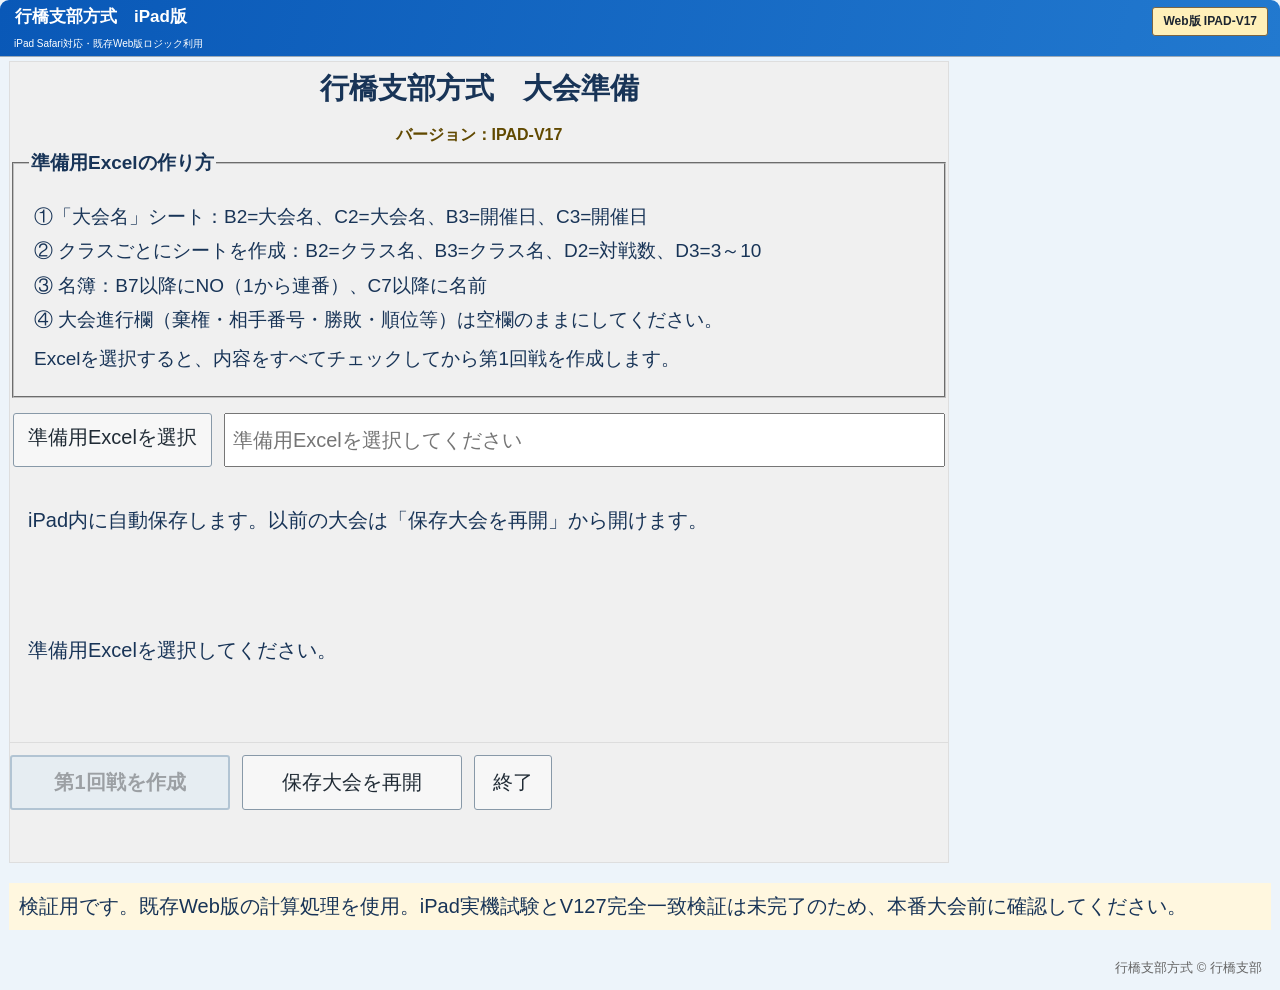
==== commit 2c4724d8: "Add files via upload" ====
--- a/ipad/index.html
+++ b/ipad/index.html
@@ -1,4 +1,4 @@
-<!doctype html><html lang="ja"><head><meta charset="utf-8"><meta name="viewport" content="width=device-width,initial-scale=1"><meta name="theme-color" content="#e8eef4"><link rel="manifest" href="manifest.webmanifest"><title>行橋支部方式 Web版 IPAD-V16</title><style>
+<!doctype html><html lang="ja"><head><meta charset="utf-8"><meta name="viewport" content="width=device-width,initial-scale=1"><meta name="theme-color" content="#e8eef4"><link rel="manifest" href="manifest.webmanifest"><title>行橋支部方式 Web版 IPAD-V17</title><style>
 *{box-sizing:border-box}body{font-family:"Yu Gothic UI",Meiryo,sans-serif;margin:0;background:#f0f2f5;color:#202b35;font-size:17px}header{background:#e6edf5;text-align:center;padding:12px;border-bottom:1px solid #9caab7}h1{font-size:25px;margin:3px}main{padding:12px;max-width:1550px;margin:auto}.panel{background:white;border:1px solid #b6c0c8;margin:10px 0;padding:13px}.toolbar{display:flex;flex-wrap:wrap;align-items:center;gap:9px;padding:9px;background:#e9edf2;border:1px solid #b9c5d1}.toolbar label{white-space:nowrap}button,.filebtn{font:inherit;background:#f7f7f7;border:1px solid #8899a8;color:#202b35;border-radius:3px;padding:10px 14px;min-height:46px;cursor:pointer}button.primary{background:#d9e9f5;border:2px solid #5685aa;font-weight:bold}button:disabled{opacity:.4;cursor:not-allowed}input,select,textarea{font:inherit;padding:7px;min-height:43px;max-width:100%}input[type=checkbox]{width:23px;height:23px;min-height:0}textarea{width:100%}table{border-collapse:collapse;width:max-content;min-width:100%;background:white}th{background:#e4e9ee;white-space:nowrap;position:sticky;top:0;z-index:1}th,td{border:1px solid #b9c2ca;padding:7px 10px;text-align:center;min-width:58px}td.name,th.name{text-align:left;min-width:160px;position:sticky;left:58px;background:#fff}td.no,th.no{position:sticky;left:0;background:#f4f6f8;min-width:58px}th.name,th.no{z-index:2;background:#e4e9ee}.scroll{overflow:auto;max-height:62vh;border:1px solid #a8b4c0}td.note{text-align:left;min-width:420px;white-space:normal}td select{min-width:65px}#workspace[hidden], [hidden]{display:none!important}.status{background:#f7fafc;padding:10px;text-align:center}.warn{background:#fff7df;padding:10px}.foot{text-align:right;color:#666;font-size:13px;padding:9px}.tabs{display:flex;gap:3px;margin-top:10px}.tab{border-bottom:0;background:white;font-weight:bold}.topnav{display:flex;gap:7px;margin-bottom:9px}.topnav button.active{background:#d9e9f5}.topline{display:flex;gap:12px;flex-wrap:wrap;align-items:center}.rank1{background:#83cceb}.rank2{background:#f7c7ac}.rank3{background:#f191ea}@media(max-width:700px){body{font-size:16px}main{padding:5px}.panel{padding:7px}.toolbar{gap:5px}button{padding:8px}}
 .prepwindow{max-width:940px;min-height:530px;margin:auto;display:flex;flex-direction:column}.windowtitle{text-align:center;font-size:29px;margin:7px 0 16px}.prepguide{padding:15px;font-size:16px;line-height:1.8}.prepguide legend{font-weight:bold}.prepguide p{margin:5px}.excelrow{display:flex;gap:12px;align-items:center;padding:15px 3px}.excelrow .filebtn{min-width:190px;text-align:center}.prepstatus{padding:18px;min-height:130px;line-height:2}.prepstatus strong{font-size:14px;color:#934b00}.prepactions{margin-top:auto;display:flex;gap:12px;flex-wrap:wrap;padding:12px 0;border-top:1px solid #ddd}.prepactions button:first-child{min-width:220px}.prepactions button:nth-child(2){min-width:220px}.demo{border-top:1px dashed #bbb;padding:10px;margin-top:8px}.demo summary{cursor:pointer;color:#555}.demo textarea{margin:10px 0}.topnav{justify-content:center}.tabs .tab{border:1px solid #98a6b5;border-bottom:0}.status{margin-bottom:0}@media(max-width:700px){.windowtitle{font-size:22px}.prepguide{font-size:14px}.excelrow{flex-wrap:wrap}.prepactions button{flex:1}}
 /* V127: one player per row, numbered opponents and result in the same grid */
@@ -64,4 +64,4 @@
 #matches th.direct-cell,#matches td.direct-cell{width:76px;min-width:76px}
 #matches th.note,#matches td.note{width:540px;min-width:540px;text-align:left;white-space:normal;overflow-wrap:anywhere}
 #matches td select{min-width:0;width:100%;padding:0}
-#matches th.opponent-cell{font-size:14px!important;line-height:1.15;font-weight:normal}#matches th.result-cell{font-size:14px!important;line-height:1.15} </style><meta name="viewport" content="width=device-width,initial-scale=1,viewport-fit=cover"><link rel="stylesheet" href="ipad.css?v=IPAD-V16"></head><body><div id="version-stamp">Web版 IPAD-V16</div><header><h1>行橋支部方式　iPad版</h1><small>iPad Safari対応・既存Web版ロジック利用</small></header><main><nav class="topnav"><button id="navprep" class="active" type="button">大会準備</button><button id="navprogress" type="button">大会進行</button></nav><section class="panel prepwindow" id="prep"><h2 class="windowtitle">行橋支部方式　大会準備</h2><div id="prep-version">バージョン：IPAD-V16</div><fieldset class="prepguide"><legend>準備用Excelの作り方</legend><p>①「大会名」シート：B2=大会名、C2=大会名、B3=開催日、C3=開催日<br>② クラスごとにシートを作成：B2=クラス名、B3=クラス名、D2=対戦数、D3=3～10<br>③ 名簿：B7以降にNO（1から連番）、C7以降に名前<br>④ 大会進行欄（棄権・相手番号・勝敗・順位等）は空欄のままにしてください。</p><p>Excelを選択すると、内容をすべてチェックしてから第1回戦を作成します。</p></fieldset><div class="excelrow"><label class="filebtn">準備用Excelを選択<input type="file" id="excelMock" accept=".xlsx" hidden></label><input id="excelPath" readonly placeholder="準備用Excelを選択してください" style="flex:1"></div><div class="prepstatus" id="folderNotice">iPad内に自動保存します。以前の大会は「保存大会を再開」から開けます。</div><div class="prepstatus" id="excelNotice">準備用Excelを選択してください。</div><div class="prepactions"><button id="excelCreate" class="primary" disabled>第1回戦を作成</button><button id="folderMock" type="button">保存大会を再開</button><button id="exitPrep">終了</button></div><details class="demo" hidden><summary>試作用の手入力で動作確認（Windows版にはない検証専用機能）</summary><div class="topline"><label>大会名 <input id="tname" value="テスト大会"></label><label>クラス名 <input id="cname" value="A級"></label><label>回戦数 <input id="rounds" type="number" min="3" max="10" value="6" style="width:80px"></label></div><p>参加者名（1行1名、2～50名）</p><textarea id="names" rows="6" placeholder="参加者1&#10;参加者2"></textarea><div class="toolbar"><button id="create" class="primary">試作用大会を作成</button></div></details><p id="msg" role="status"></p></section><section class="panel" id="workspace" hidden><h2 id="eventtitle">行橋支部方式　大会進行</h2><div class="status" id="status"></div><div class="tabs" id="classTabs"></div><div class="toolbar"><label>クラス名 <input id="viewclass" readonly style="width:120px"></label><label>人数 <input id="viewplayers" readonly style="width:65px"></label><label>回戦数 <input id="viewrounds" readonly style="width:65px"></label><span id="phase"></span></div><div id="backupNotice" role="status" style="font-size:13px;padding:3px 12px">自動保存中</div><div id="inputAssist" role="status" style="padding:4px 12px;font-size:13px;background:#fffbea;border:1px solid #ddd">入力状況</div><div id="matches" class="scroll"></div><div class="toolbar"><button id="start" class="primary" hidden>第1回戦を作成</button><button id="complete" class="primary">入力完了</button><button id="transfer">転記</button><button id="sortRank">順位順</button><button id="historyBtn">回戦履歴</button><button id="undo" title="直前の入力完了を取り消す">元に戻す</button><button id="help">ヘルプ</button></div><section id="aux" class="panel" hidden><h3 id="auxTitle"></h3><div id="auxBody" class="scroll"></div><button id="closeAux">最新画面に戻る</button></section><div id="ranking" hidden></div><div id="history" hidden></div></section><p class="warn">検証用です。既存Web版の計算処理を使用。iPad実機試験とV127完全一致検証は未完了のため、本番大会前に確認してください。</p><footer class="foot">行橋支部方式 © 行橋支部</footer></main><script src="ipad-store.js?v=IPAD-V16"></script><script src="xlsx-prep.js?v=IPAD-V16"></script><script src="xlsx-export.js?v=IPAD-V16"></script><script src="app.js?v=IPAD-V16"></script><script src="ipad-ui.js?v=IPAD-V16"></script></body></html>+#matches th.opponent-cell{font-size:14px!important;line-height:1.15;font-weight:normal}#matches th.result-cell{font-size:14px!important;line-height:1.15} </style><meta name="viewport" content="width=device-width,initial-scale=1,viewport-fit=cover"><link rel="stylesheet" href="ipad.css?v=IPAD-V17"></head><body><div id="version-stamp">Web版 IPAD-V17</div><header><h1>行橋支部方式　iPad版</h1><small>iPad Safari対応・既存Web版ロジック利用</small></header><main><nav class="topnav"><button id="navprep" class="active" type="button">大会準備</button><button id="navprogress" type="button">大会進行</button></nav><section class="panel prepwindow" id="prep"><h2 class="windowtitle">行橋支部方式　大会準備</h2><div id="prep-version">バージョン：IPAD-V17</div><fieldset class="prepguide"><legend>準備用Excelの作り方</legend><p>①「大会名」シート：B2=大会名、C2=大会名、B3=開催日、C3=開催日<br>② クラスごとにシートを作成：B2=クラス名、B3=クラス名、D2=対戦数、D3=3～10<br>③ 名簿：B7以降にNO（1から連番）、C7以降に名前<br>④ 大会進行欄（棄権・相手番号・勝敗・順位等）は空欄のままにしてください。</p><p>Excelを選択すると、内容をすべてチェックしてから第1回戦を作成します。</p></fieldset><div class="excelrow"><label class="filebtn">準備用Excelを選択<input type="file" id="excelMock" accept=".xlsx" hidden></label><input id="excelPath" readonly placeholder="準備用Excelを選択してください" style="flex:1"></div><div class="prepstatus" id="folderNotice">iPad内に自動保存します。以前の大会は「保存大会を再開」から開けます。</div><div class="prepstatus" id="excelNotice">準備用Excelを選択してください。</div><div class="prepactions"><button id="excelCreate" class="primary" disabled>第1回戦を作成</button><button id="folderMock" type="button">保存大会を再開</button><button id="exitPrep">終了</button></div><details class="demo" hidden><summary>試作用の手入力で動作確認（Windows版にはない検証専用機能）</summary><div class="topline"><label>大会名 <input id="tname" value="テスト大会"></label><label>クラス名 <input id="cname" value="A級"></label><label>回戦数 <input id="rounds" type="number" min="3" max="10" value="6" style="width:80px"></label></div><p>参加者名（1行1名、2～50名）</p><textarea id="names" rows="6" placeholder="参加者1&#10;参加者2"></textarea><div class="toolbar"><button id="create" class="primary">試作用大会を作成</button></div></details><p id="msg" role="status"></p></section><section class="panel" id="workspace" hidden><h2 id="eventtitle">行橋支部方式　大会進行</h2><div class="status" id="status"></div><div class="tabs" id="classTabs"></div><div class="toolbar"><label>クラス名 <input id="viewclass" readonly style="width:120px"></label><label>人数 <input id="viewplayers" readonly style="width:65px"></label><label>回戦数 <input id="viewrounds" readonly style="width:65px"></label><span id="phase"></span></div><div id="backupNotice" role="status" style="font-size:13px;padding:3px 12px">自動保存中</div><div id="inputAssist" role="status" style="padding:4px 12px;font-size:13px;background:#fffbea;border:1px solid #ddd">入力状況</div><div id="matches" class="scroll"></div><div class="toolbar"><button id="start" class="primary" hidden>第1回戦を作成</button><button id="complete" class="primary">入力完了</button><button id="transfer">転記</button><button id="sortRank">順位順</button><button id="historyBtn">回戦履歴</button><button id="undo" title="直前の入力完了を取り消す">元に戻す</button><button id="help">ヘルプ</button></div><section id="aux" class="panel" hidden><h3 id="auxTitle"></h3><div id="auxBody" class="scroll"></div><button id="closeAux">最新画面に戻る</button></section><div id="ranking" hidden></div><div id="history" hidden></div></section><p class="warn">検証用です。既存Web版の計算処理を使用。iPad実機試験とV127完全一致検証は未完了のため、本番大会前に確認してください。</p><footer class="foot">行橋支部方式 © 行橋支部</footer></main><script src="ipad-store.js?v=IPAD-V17"></script><script src="xlsx-prep.js?v=IPAD-V17"></script><script src="xlsx-export.js?v=IPAD-V17"></script><script src="app.js?v=IPAD-V17"></script><script src="ipad-ui.js?v=IPAD-V17"></script></body></html>
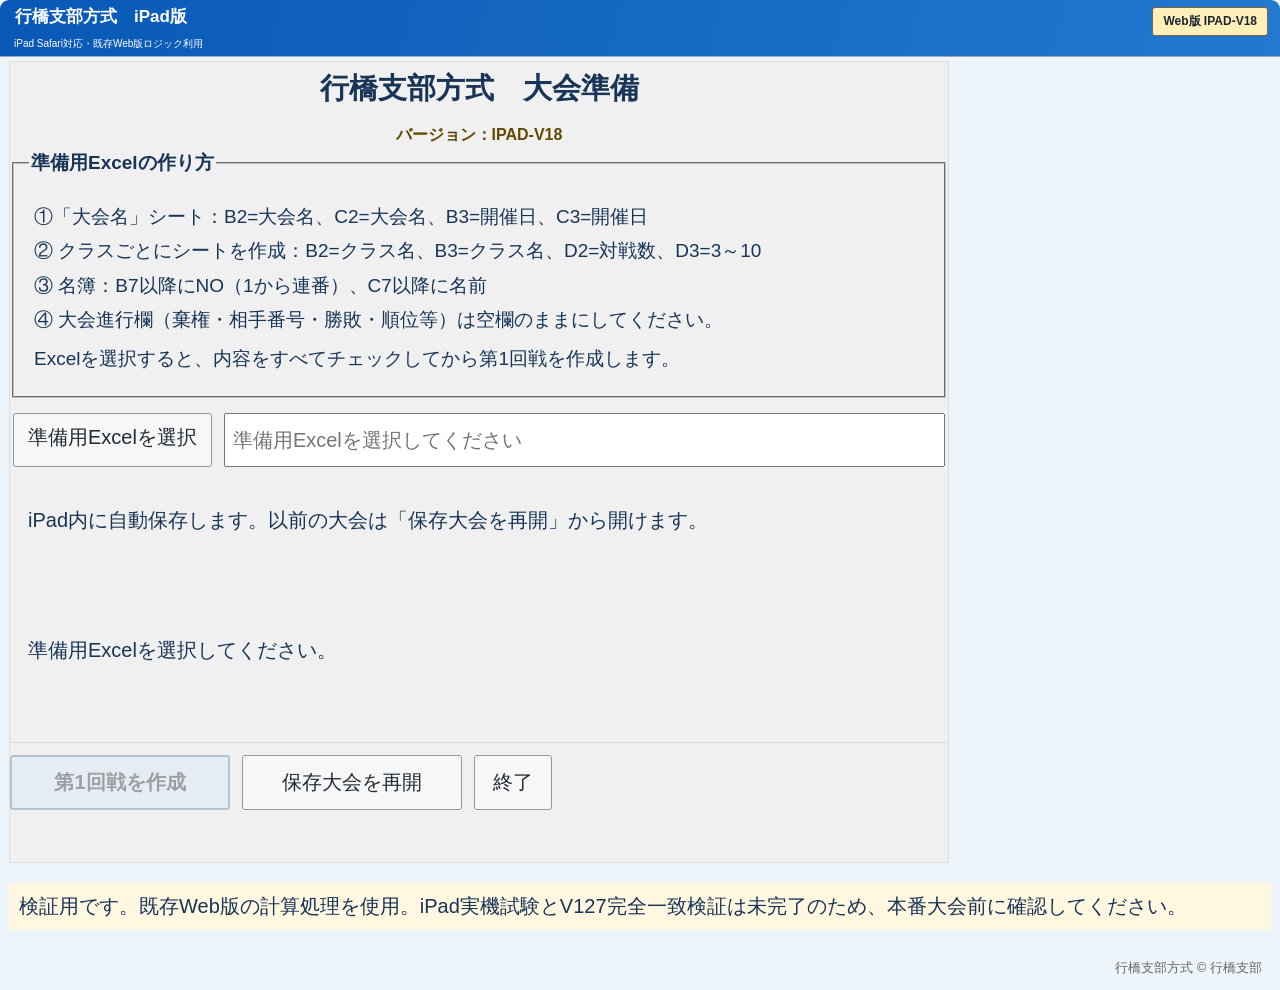
==== commit dd74933e: "Add files via upload" ====
--- a/ipad/index.html
+++ b/ipad/index.html
@@ -1,4 +1,4 @@
-<!doctype html><html lang="ja"><head><meta charset="utf-8"><meta name="viewport" content="width=device-width,initial-scale=1"><meta name="theme-color" content="#e8eef4"><link rel="manifest" href="manifest.webmanifest"><title>行橋支部方式 Web版 IPAD-V17</title><style>
+<!doctype html><html lang="ja"><head><meta charset="utf-8"><meta name="viewport" content="width=device-width,initial-scale=1"><meta name="theme-color" content="#e8eef4"><link rel="manifest" href="manifest.webmanifest"><title>行橋支部方式 Web版 IPAD-V18</title><style>
 *{box-sizing:border-box}body{font-family:"Yu Gothic UI",Meiryo,sans-serif;margin:0;background:#f0f2f5;color:#202b35;font-size:17px}header{background:#e6edf5;text-align:center;padding:12px;border-bottom:1px solid #9caab7}h1{font-size:25px;margin:3px}main{padding:12px;max-width:1550px;margin:auto}.panel{background:white;border:1px solid #b6c0c8;margin:10px 0;padding:13px}.toolbar{display:flex;flex-wrap:wrap;align-items:center;gap:9px;padding:9px;background:#e9edf2;border:1px solid #b9c5d1}.toolbar label{white-space:nowrap}button,.filebtn{font:inherit;background:#f7f7f7;border:1px solid #8899a8;color:#202b35;border-radius:3px;padding:10px 14px;min-height:46px;cursor:pointer}button.primary{background:#d9e9f5;border:2px solid #5685aa;font-weight:bold}button:disabled{opacity:.4;cursor:not-allowed}input,select,textarea{font:inherit;padding:7px;min-height:43px;max-width:100%}input[type=checkbox]{width:23px;height:23px;min-height:0}textarea{width:100%}table{border-collapse:collapse;width:max-content;min-width:100%;background:white}th{background:#e4e9ee;white-space:nowrap;position:sticky;top:0;z-index:1}th,td{border:1px solid #b9c2ca;padding:7px 10px;text-align:center;min-width:58px}td.name,th.name{text-align:left;min-width:160px;position:sticky;left:58px;background:#fff}td.no,th.no{position:sticky;left:0;background:#f4f6f8;min-width:58px}th.name,th.no{z-index:2;background:#e4e9ee}.scroll{overflow:auto;max-height:62vh;border:1px solid #a8b4c0}td.note{text-align:left;min-width:420px;white-space:normal}td select{min-width:65px}#workspace[hidden], [hidden]{display:none!important}.status{background:#f7fafc;padding:10px;text-align:center}.warn{background:#fff7df;padding:10px}.foot{text-align:right;color:#666;font-size:13px;padding:9px}.tabs{display:flex;gap:3px;margin-top:10px}.tab{border-bottom:0;background:white;font-weight:bold}.topnav{display:flex;gap:7px;margin-bottom:9px}.topnav button.active{background:#d9e9f5}.topline{display:flex;gap:12px;flex-wrap:wrap;align-items:center}.rank1{background:#83cceb}.rank2{background:#f7c7ac}.rank3{background:#f191ea}@media(max-width:700px){body{font-size:16px}main{padding:5px}.panel{padding:7px}.toolbar{gap:5px}button{padding:8px}}
 .prepwindow{max-width:940px;min-height:530px;margin:auto;display:flex;flex-direction:column}.windowtitle{text-align:center;font-size:29px;margin:7px 0 16px}.prepguide{padding:15px;font-size:16px;line-height:1.8}.prepguide legend{font-weight:bold}.prepguide p{margin:5px}.excelrow{display:flex;gap:12px;align-items:center;padding:15px 3px}.excelrow .filebtn{min-width:190px;text-align:center}.prepstatus{padding:18px;min-height:130px;line-height:2}.prepstatus strong{font-size:14px;color:#934b00}.prepactions{margin-top:auto;display:flex;gap:12px;flex-wrap:wrap;padding:12px 0;border-top:1px solid #ddd}.prepactions button:first-child{min-width:220px}.prepactions button:nth-child(2){min-width:220px}.demo{border-top:1px dashed #bbb;padding:10px;margin-top:8px}.demo summary{cursor:pointer;color:#555}.demo textarea{margin:10px 0}.topnav{justify-content:center}.tabs .tab{border:1px solid #98a6b5;border-bottom:0}.status{margin-bottom:0}@media(max-width:700px){.windowtitle{font-size:22px}.prepguide{font-size:14px}.excelrow{flex-wrap:wrap}.prepactions button{flex:1}}
 /* V127: one player per row, numbered opponents and result in the same grid */
@@ -64,4 +64,4 @@
 #matches th.direct-cell,#matches td.direct-cell{width:76px;min-width:76px}
 #matches th.note,#matches td.note{width:540px;min-width:540px;text-align:left;white-space:normal;overflow-wrap:anywhere}
 #matches td select{min-width:0;width:100%;padding:0}
-#matches th.opponent-cell{font-size:14px!important;line-height:1.15;font-weight:normal}#matches th.result-cell{font-size:14px!important;line-height:1.15} </style><meta name="viewport" content="width=device-width,initial-scale=1,viewport-fit=cover"><link rel="stylesheet" href="ipad.css?v=IPAD-V17"></head><body><div id="version-stamp">Web版 IPAD-V17</div><header><h1>行橋支部方式　iPad版</h1><small>iPad Safari対応・既存Web版ロジック利用</small></header><main><nav class="topnav"><button id="navprep" class="active" type="button">大会準備</button><button id="navprogress" type="button">大会進行</button></nav><section class="panel prepwindow" id="prep"><h2 class="windowtitle">行橋支部方式　大会準備</h2><div id="prep-version">バージョン：IPAD-V17</div><fieldset class="prepguide"><legend>準備用Excelの作り方</legend><p>①「大会名」シート：B2=大会名、C2=大会名、B3=開催日、C3=開催日<br>② クラスごとにシートを作成：B2=クラス名、B3=クラス名、D2=対戦数、D3=3～10<br>③ 名簿：B7以降にNO（1から連番）、C7以降に名前<br>④ 大会進行欄（棄権・相手番号・勝敗・順位等）は空欄のままにしてください。</p><p>Excelを選択すると、内容をすべてチェックしてから第1回戦を作成します。</p></fieldset><div class="excelrow"><label class="filebtn">準備用Excelを選択<input type="file" id="excelMock" accept=".xlsx" hidden></label><input id="excelPath" readonly placeholder="準備用Excelを選択してください" style="flex:1"></div><div class="prepstatus" id="folderNotice">iPad内に自動保存します。以前の大会は「保存大会を再開」から開けます。</div><div class="prepstatus" id="excelNotice">準備用Excelを選択してください。</div><div class="prepactions"><button id="excelCreate" class="primary" disabled>第1回戦を作成</button><button id="folderMock" type="button">保存大会を再開</button><button id="exitPrep">終了</button></div><details class="demo" hidden><summary>試作用の手入力で動作確認（Windows版にはない検証専用機能）</summary><div class="topline"><label>大会名 <input id="tname" value="テスト大会"></label><label>クラス名 <input id="cname" value="A級"></label><label>回戦数 <input id="rounds" type="number" min="3" max="10" value="6" style="width:80px"></label></div><p>参加者名（1行1名、2～50名）</p><textarea id="names" rows="6" placeholder="参加者1&#10;参加者2"></textarea><div class="toolbar"><button id="create" class="primary">試作用大会を作成</button></div></details><p id="msg" role="status"></p></section><section class="panel" id="workspace" hidden><h2 id="eventtitle">行橋支部方式　大会進行</h2><div class="status" id="status"></div><div class="tabs" id="classTabs"></div><div class="toolbar"><label>クラス名 <input id="viewclass" readonly style="width:120px"></label><label>人数 <input id="viewplayers" readonly style="width:65px"></label><label>回戦数 <input id="viewrounds" readonly style="width:65px"></label><span id="phase"></span></div><div id="backupNotice" role="status" style="font-size:13px;padding:3px 12px">自動保存中</div><div id="inputAssist" role="status" style="padding:4px 12px;font-size:13px;background:#fffbea;border:1px solid #ddd">入力状況</div><div id="matches" class="scroll"></div><div class="toolbar"><button id="start" class="primary" hidden>第1回戦を作成</button><button id="complete" class="primary">入力完了</button><button id="transfer">転記</button><button id="sortRank">順位順</button><button id="historyBtn">回戦履歴</button><button id="undo" title="直前の入力完了を取り消す">元に戻す</button><button id="help">ヘルプ</button></div><section id="aux" class="panel" hidden><h3 id="auxTitle"></h3><div id="auxBody" class="scroll"></div><button id="closeAux">最新画面に戻る</button></section><div id="ranking" hidden></div><div id="history" hidden></div></section><p class="warn">検証用です。既存Web版の計算処理を使用。iPad実機試験とV127完全一致検証は未完了のため、本番大会前に確認してください。</p><footer class="foot">行橋支部方式 © 行橋支部</footer></main><script src="ipad-store.js?v=IPAD-V17"></script><script src="xlsx-prep.js?v=IPAD-V17"></script><script src="xlsx-export.js?v=IPAD-V17"></script><script src="app.js?v=IPAD-V17"></script><script src="ipad-ui.js?v=IPAD-V17"></script></body></html>+#matches th.opponent-cell{font-size:14px!important;line-height:1.15;font-weight:normal}#matches th.result-cell{font-size:14px!important;line-height:1.15} </style><meta name="viewport" content="width=device-width,initial-scale=1,viewport-fit=cover"><link rel="stylesheet" href="ipad.css?v=IPAD-V18"></head><body><div id="version-stamp">Web版 IPAD-V18</div><header><h1>行橋支部方式　iPad版</h1><small>iPad Safari対応・既存Web版ロジック利用</small></header><main><nav class="topnav"><button id="navprep" class="active" type="button">大会準備</button><button id="navprogress" type="button">大会進行</button></nav><section class="panel prepwindow" id="prep"><h2 class="windowtitle">行橋支部方式　大会準備</h2><div id="prep-version">バージョン：IPAD-V18</div><fieldset class="prepguide"><legend>準備用Excelの作り方</legend><p>①「大会名」シート：B2=大会名、C2=大会名、B3=開催日、C3=開催日<br>② クラスごとにシートを作成：B2=クラス名、B3=クラス名、D2=対戦数、D3=3～10<br>③ 名簿：B7以降にNO（1から連番）、C7以降に名前<br>④ 大会進行欄（棄権・相手番号・勝敗・順位等）は空欄のままにしてください。</p><p>Excelを選択すると、内容をすべてチェックしてから第1回戦を作成します。</p></fieldset><div class="excelrow"><label class="filebtn">準備用Excelを選択<input type="file" id="excelMock" accept=".xlsx" hidden></label><input id="excelPath" readonly placeholder="準備用Excelを選択してください" style="flex:1"></div><div class="prepstatus" id="folderNotice">iPad内に自動保存します。以前の大会は「保存大会を再開」から開けます。</div><div class="prepstatus" id="excelNotice">準備用Excelを選択してください。</div><div class="prepactions"><button id="excelCreate" class="primary" disabled>第1回戦を作成</button><button id="folderMock" type="button">保存大会を再開</button><button id="exitPrep">終了</button></div><details class="demo" hidden><summary>試作用の手入力で動作確認（Windows版にはない検証専用機能）</summary><div class="topline"><label>大会名 <input id="tname" value="テスト大会"></label><label>クラス名 <input id="cname" value="A級"></label><label>回戦数 <input id="rounds" type="number" min="3" max="10" value="6" style="width:80px"></label></div><p>参加者名（1行1名、2～50名）</p><textarea id="names" rows="6" placeholder="参加者1&#10;参加者2"></textarea><div class="toolbar"><button id="create" class="primary">試作用大会を作成</button></div></details><p id="msg" role="status"></p></section><section class="panel" id="workspace" hidden><h2 id="eventtitle">行橋支部方式　大会進行</h2><div class="status" id="status"></div><div class="tabs" id="classTabs"></div><div class="toolbar"><label>クラス名 <input id="viewclass" readonly style="width:120px"></label><label>人数 <input id="viewplayers" readonly style="width:65px"></label><label>回戦数 <input id="viewrounds" readonly style="width:65px"></label><span id="phase"></span></div><div id="backupNotice" role="status" style="font-size:13px;padding:3px 12px">自動保存中</div><div id="inputAssist" role="status" style="padding:4px 12px;font-size:13px;background:#fffbea;border:1px solid #ddd">入力状況</div><div id="matches" class="scroll"></div><div class="toolbar"><button id="start" class="primary" hidden>第1回戦を作成</button><button id="complete" class="primary">入力完了</button><button id="transfer">転記</button><button id="sortRank">順位順</button><button id="historyBtn">回戦履歴</button><button id="undo" title="直前の入力完了を取り消す">元に戻す</button><button id="help">ヘルプ</button></div><section id="aux" class="panel" hidden><h3 id="auxTitle"></h3><div id="auxBody" class="scroll"></div><button id="closeAux">最新画面に戻る</button></section><div id="ranking" hidden></div><div id="history" hidden></div></section><p class="warn">検証用です。既存Web版の計算処理を使用。iPad実機試験とV127完全一致検証は未完了のため、本番大会前に確認してください。</p><footer class="foot">行橋支部方式 © 行橋支部</footer></main><script src="ipad-store.js?v=IPAD-V18"></script><script src="xlsx-prep.js?v=IPAD-V18"></script><script src="xlsx-export.js?v=IPAD-V18"></script><script src="app.js?v=IPAD-V18"></script><script src="ipad-ui.js?v=IPAD-V18"></script></body></html>
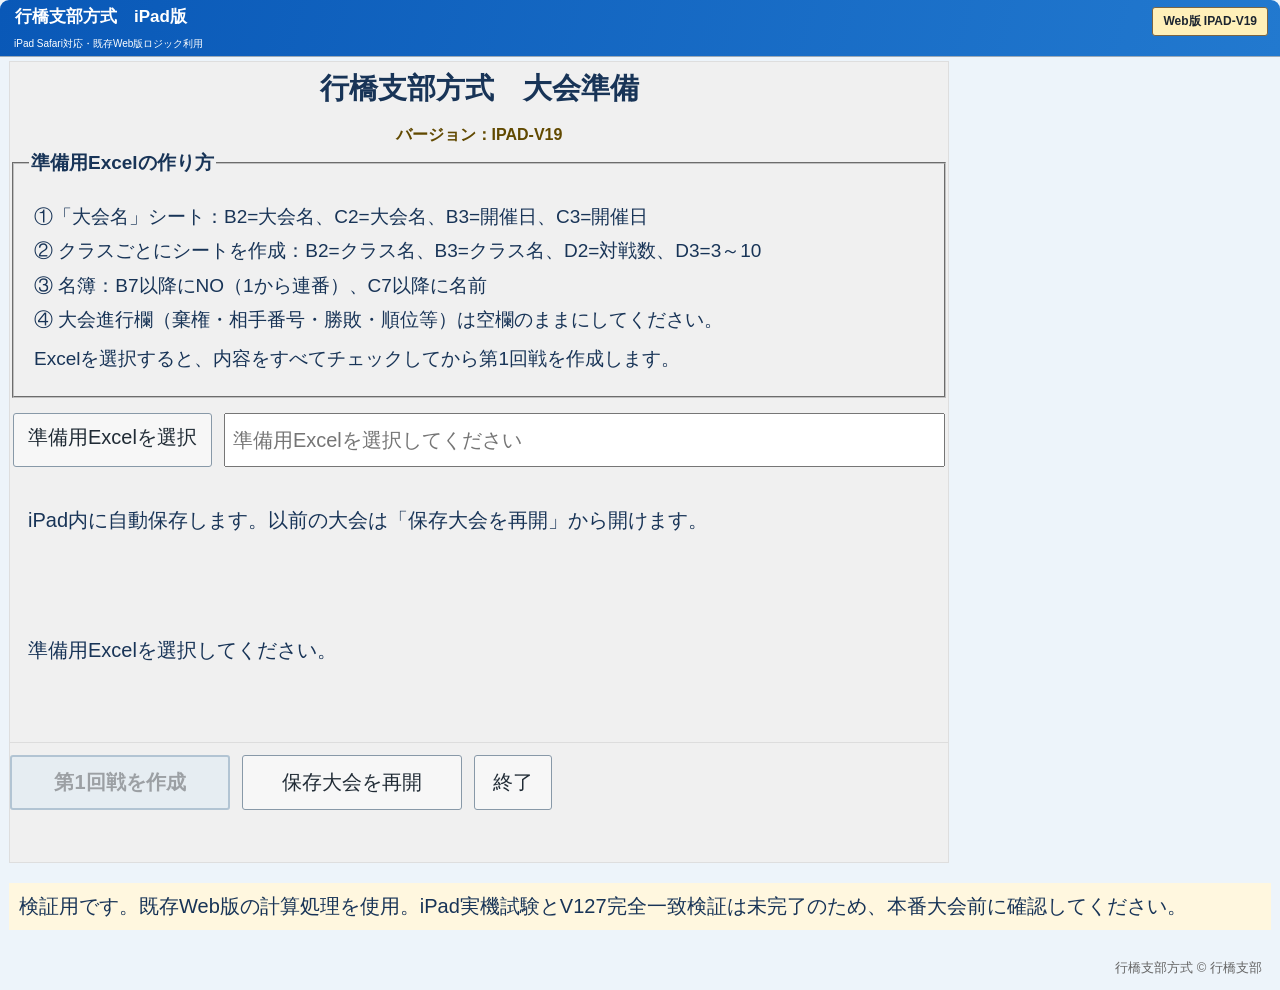
==== commit 1ac0b797: "Add files via upload" ====
--- a/ipad/index.html
+++ b/ipad/index.html
@@ -1,4 +1,4 @@
-<!doctype html><html lang="ja"><head><meta charset="utf-8"><meta name="viewport" content="width=device-width,initial-scale=1"><meta name="theme-color" content="#e8eef4"><link rel="manifest" href="manifest.webmanifest"><title>行橋支部方式 Web版 IPAD-V18</title><style>
+<!doctype html><html lang="ja"><head><meta charset="utf-8"><meta name="viewport" content="width=device-width,initial-scale=1"><meta name="theme-color" content="#e8eef4"><link rel="manifest" href="manifest.webmanifest"><title>行橋支部方式 Web版 IPAD-V19</title><style>
 *{box-sizing:border-box}body{font-family:"Yu Gothic UI",Meiryo,sans-serif;margin:0;background:#f0f2f5;color:#202b35;font-size:17px}header{background:#e6edf5;text-align:center;padding:12px;border-bottom:1px solid #9caab7}h1{font-size:25px;margin:3px}main{padding:12px;max-width:1550px;margin:auto}.panel{background:white;border:1px solid #b6c0c8;margin:10px 0;padding:13px}.toolbar{display:flex;flex-wrap:wrap;align-items:center;gap:9px;padding:9px;background:#e9edf2;border:1px solid #b9c5d1}.toolbar label{white-space:nowrap}button,.filebtn{font:inherit;background:#f7f7f7;border:1px solid #8899a8;color:#202b35;border-radius:3px;padding:10px 14px;min-height:46px;cursor:pointer}button.primary{background:#d9e9f5;border:2px solid #5685aa;font-weight:bold}button:disabled{opacity:.4;cursor:not-allowed}input,select,textarea{font:inherit;padding:7px;min-height:43px;max-width:100%}input[type=checkbox]{width:23px;height:23px;min-height:0}textarea{width:100%}table{border-collapse:collapse;width:max-content;min-width:100%;background:white}th{background:#e4e9ee;white-space:nowrap;position:sticky;top:0;z-index:1}th,td{border:1px solid #b9c2ca;padding:7px 10px;text-align:center;min-width:58px}td.name,th.name{text-align:left;min-width:160px;position:sticky;left:58px;background:#fff}td.no,th.no{position:sticky;left:0;background:#f4f6f8;min-width:58px}th.name,th.no{z-index:2;background:#e4e9ee}.scroll{overflow:auto;max-height:62vh;border:1px solid #a8b4c0}td.note{text-align:left;min-width:420px;white-space:normal}td select{min-width:65px}#workspace[hidden], [hidden]{display:none!important}.status{background:#f7fafc;padding:10px;text-align:center}.warn{background:#fff7df;padding:10px}.foot{text-align:right;color:#666;font-size:13px;padding:9px}.tabs{display:flex;gap:3px;margin-top:10px}.tab{border-bottom:0;background:white;font-weight:bold}.topnav{display:flex;gap:7px;margin-bottom:9px}.topnav button.active{background:#d9e9f5}.topline{display:flex;gap:12px;flex-wrap:wrap;align-items:center}.rank1{background:#83cceb}.rank2{background:#f7c7ac}.rank3{background:#f191ea}@media(max-width:700px){body{font-size:16px}main{padding:5px}.panel{padding:7px}.toolbar{gap:5px}button{padding:8px}}
 .prepwindow{max-width:940px;min-height:530px;margin:auto;display:flex;flex-direction:column}.windowtitle{text-align:center;font-size:29px;margin:7px 0 16px}.prepguide{padding:15px;font-size:16px;line-height:1.8}.prepguide legend{font-weight:bold}.prepguide p{margin:5px}.excelrow{display:flex;gap:12px;align-items:center;padding:15px 3px}.excelrow .filebtn{min-width:190px;text-align:center}.prepstatus{padding:18px;min-height:130px;line-height:2}.prepstatus strong{font-size:14px;color:#934b00}.prepactions{margin-top:auto;display:flex;gap:12px;flex-wrap:wrap;padding:12px 0;border-top:1px solid #ddd}.prepactions button:first-child{min-width:220px}.prepactions button:nth-child(2){min-width:220px}.demo{border-top:1px dashed #bbb;padding:10px;margin-top:8px}.demo summary{cursor:pointer;color:#555}.demo textarea{margin:10px 0}.topnav{justify-content:center}.tabs .tab{border:1px solid #98a6b5;border-bottom:0}.status{margin-bottom:0}@media(max-width:700px){.windowtitle{font-size:22px}.prepguide{font-size:14px}.excelrow{flex-wrap:wrap}.prepactions button{flex:1}}
 /* V127: one player per row, numbered opponents and result in the same grid */
@@ -64,4 +64,4 @@
 #matches th.direct-cell,#matches td.direct-cell{width:76px;min-width:76px}
 #matches th.note,#matches td.note{width:540px;min-width:540px;text-align:left;white-space:normal;overflow-wrap:anywhere}
 #matches td select{min-width:0;width:100%;padding:0}
-#matches th.opponent-cell{font-size:14px!important;line-height:1.15;font-weight:normal}#matches th.result-cell{font-size:14px!important;line-height:1.15} </style><meta name="viewport" content="width=device-width,initial-scale=1,viewport-fit=cover"><link rel="stylesheet" href="ipad.css?v=IPAD-V18"></head><body><div id="version-stamp">Web版 IPAD-V18</div><header><h1>行橋支部方式　iPad版</h1><small>iPad Safari対応・既存Web版ロジック利用</small></header><main><nav class="topnav"><button id="navprep" class="active" type="button">大会準備</button><button id="navprogress" type="button">大会進行</button></nav><section class="panel prepwindow" id="prep"><h2 class="windowtitle">行橋支部方式　大会準備</h2><div id="prep-version">バージョン：IPAD-V18</div><fieldset class="prepguide"><legend>準備用Excelの作り方</legend><p>①「大会名」シート：B2=大会名、C2=大会名、B3=開催日、C3=開催日<br>② クラスごとにシートを作成：B2=クラス名、B3=クラス名、D2=対戦数、D3=3～10<br>③ 名簿：B7以降にNO（1から連番）、C7以降に名前<br>④ 大会進行欄（棄権・相手番号・勝敗・順位等）は空欄のままにしてください。</p><p>Excelを選択すると、内容をすべてチェックしてから第1回戦を作成します。</p></fieldset><div class="excelrow"><label class="filebtn">準備用Excelを選択<input type="file" id="excelMock" accept=".xlsx" hidden></label><input id="excelPath" readonly placeholder="準備用Excelを選択してください" style="flex:1"></div><div class="prepstatus" id="folderNotice">iPad内に自動保存します。以前の大会は「保存大会を再開」から開けます。</div><div class="prepstatus" id="excelNotice">準備用Excelを選択してください。</div><div class="prepactions"><button id="excelCreate" class="primary" disabled>第1回戦を作成</button><button id="folderMock" type="button">保存大会を再開</button><button id="exitPrep">終了</button></div><details class="demo" hidden><summary>試作用の手入力で動作確認（Windows版にはない検証専用機能）</summary><div class="topline"><label>大会名 <input id="tname" value="テスト大会"></label><label>クラス名 <input id="cname" value="A級"></label><label>回戦数 <input id="rounds" type="number" min="3" max="10" value="6" style="width:80px"></label></div><p>参加者名（1行1名、2～50名）</p><textarea id="names" rows="6" placeholder="参加者1&#10;参加者2"></textarea><div class="toolbar"><button id="create" class="primary">試作用大会を作成</button></div></details><p id="msg" role="status"></p></section><section class="panel" id="workspace" hidden><h2 id="eventtitle">行橋支部方式　大会進行</h2><div class="status" id="status"></div><div class="tabs" id="classTabs"></div><div class="toolbar"><label>クラス名 <input id="viewclass" readonly style="width:120px"></label><label>人数 <input id="viewplayers" readonly style="width:65px"></label><label>回戦数 <input id="viewrounds" readonly style="width:65px"></label><span id="phase"></span></div><div id="backupNotice" role="status" style="font-size:13px;padding:3px 12px">自動保存中</div><div id="inputAssist" role="status" style="padding:4px 12px;font-size:13px;background:#fffbea;border:1px solid #ddd">入力状況</div><div id="matches" class="scroll"></div><div class="toolbar"><button id="start" class="primary" hidden>第1回戦を作成</button><button id="complete" class="primary">入力完了</button><button id="transfer">転記</button><button id="sortRank">順位順</button><button id="historyBtn">回戦履歴</button><button id="undo" title="直前の入力完了を取り消す">元に戻す</button><button id="help">ヘルプ</button></div><section id="aux" class="panel" hidden><h3 id="auxTitle"></h3><div id="auxBody" class="scroll"></div><button id="closeAux">最新画面に戻る</button></section><div id="ranking" hidden></div><div id="history" hidden></div></section><p class="warn">検証用です。既存Web版の計算処理を使用。iPad実機試験とV127完全一致検証は未完了のため、本番大会前に確認してください。</p><footer class="foot">行橋支部方式 © 行橋支部</footer></main><script src="ipad-store.js?v=IPAD-V18"></script><script src="xlsx-prep.js?v=IPAD-V18"></script><script src="xlsx-export.js?v=IPAD-V18"></script><script src="app.js?v=IPAD-V18"></script><script src="ipad-ui.js?v=IPAD-V18"></script></body></html>+#matches th.opponent-cell{font-size:14px!important;line-height:1.15;font-weight:normal}#matches th.result-cell{font-size:14px!important;line-height:1.15} </style><meta name="viewport" content="width=device-width,initial-scale=1,viewport-fit=cover"><link rel="stylesheet" href="ipad.css?v=IPAD-V19"></head><body><div id="version-stamp">Web版 IPAD-V19</div><header><h1>行橋支部方式　iPad版</h1><small>iPad Safari対応・既存Web版ロジック利用</small></header><main><nav class="topnav"><button id="navprep" class="active" type="button">大会準備</button><button id="navprogress" type="button">大会進行</button></nav><section class="panel prepwindow" id="prep"><h2 class="windowtitle">行橋支部方式　大会準備</h2><div id="prep-version">バージョン：IPAD-V19</div><fieldset class="prepguide"><legend>準備用Excelの作り方</legend><p>①「大会名」シート：B2=大会名、C2=大会名、B3=開催日、C3=開催日<br>② クラスごとにシートを作成：B2=クラス名、B3=クラス名、D2=対戦数、D3=3～10<br>③ 名簿：B7以降にNO（1から連番）、C7以降に名前<br>④ 大会進行欄（棄権・相手番号・勝敗・順位等）は空欄のままにしてください。</p><p>Excelを選択すると、内容をすべてチェックしてから第1回戦を作成します。</p></fieldset><div class="excelrow"><label class="filebtn">準備用Excelを選択<input type="file" id="excelMock" accept=".xlsx" hidden></label><input id="excelPath" readonly placeholder="準備用Excelを選択してください" style="flex:1"></div><div class="prepstatus" id="folderNotice">iPad内に自動保存します。以前の大会は「保存大会を再開」から開けます。</div><div class="prepstatus" id="excelNotice">準備用Excelを選択してください。</div><div class="prepactions"><button id="excelCreate" class="primary" disabled>第1回戦を作成</button><button id="folderMock" type="button">保存大会を再開</button><button id="exitPrep">終了</button></div><details class="demo" hidden><summary>試作用の手入力で動作確認（Windows版にはない検証専用機能）</summary><div class="topline"><label>大会名 <input id="tname" value="テスト大会"></label><label>クラス名 <input id="cname" value="A級"></label><label>回戦数 <input id="rounds" type="number" min="3" max="10" value="6" style="width:80px"></label></div><p>参加者名（1行1名、2～50名）</p><textarea id="names" rows="6" placeholder="参加者1&#10;参加者2"></textarea><div class="toolbar"><button id="create" class="primary">試作用大会を作成</button></div></details><p id="msg" role="status"></p></section><section class="panel" id="workspace" hidden><h2 id="eventtitle">行橋支部方式　大会進行</h2><div class="status" id="status"></div><div class="tabs" id="classTabs"></div><div class="toolbar"><label>クラス名 <input id="viewclass" readonly style="width:120px"></label><label>人数 <input id="viewplayers" readonly style="width:65px"></label><label>回戦数 <input id="viewrounds" readonly style="width:65px"></label><span id="phase"></span></div><div id="backupNotice" role="status" style="font-size:13px;padding:3px 12px">自動保存中</div><div id="inputAssist" role="status" style="padding:4px 12px;font-size:13px;background:#fffbea;border:1px solid #ddd">入力状況</div><div id="matches" class="scroll"></div><div class="toolbar"><button id="start" class="primary" hidden>第1回戦を作成</button><button id="complete" class="primary">入力完了</button><button id="transfer">転記</button><button id="sortRank">順位順</button><button id="historyBtn">回戦履歴</button><button id="undo" title="直前の入力完了を取り消す">元に戻す</button><button id="help">ヘルプ</button></div><section id="aux" class="panel" hidden><h3 id="auxTitle"></h3><div id="auxBody" class="scroll"></div><button id="closeAux">最新画面に戻る</button></section><div id="ranking" hidden></div><div id="history" hidden></div></section><p class="warn">検証用です。既存Web版の計算処理を使用。iPad実機試験とV127完全一致検証は未完了のため、本番大会前に確認してください。</p><footer class="foot">行橋支部方式 © 行橋支部</footer></main><script src="ipad-store.js?v=IPAD-V19"></script><script src="xlsx-prep.js?v=IPAD-V19"></script><script src="xlsx-export.js?v=IPAD-V19"></script><script src="app.js?v=IPAD-V19"></script><script src="ipad-ui.js?v=IPAD-V19"></script></body></html>
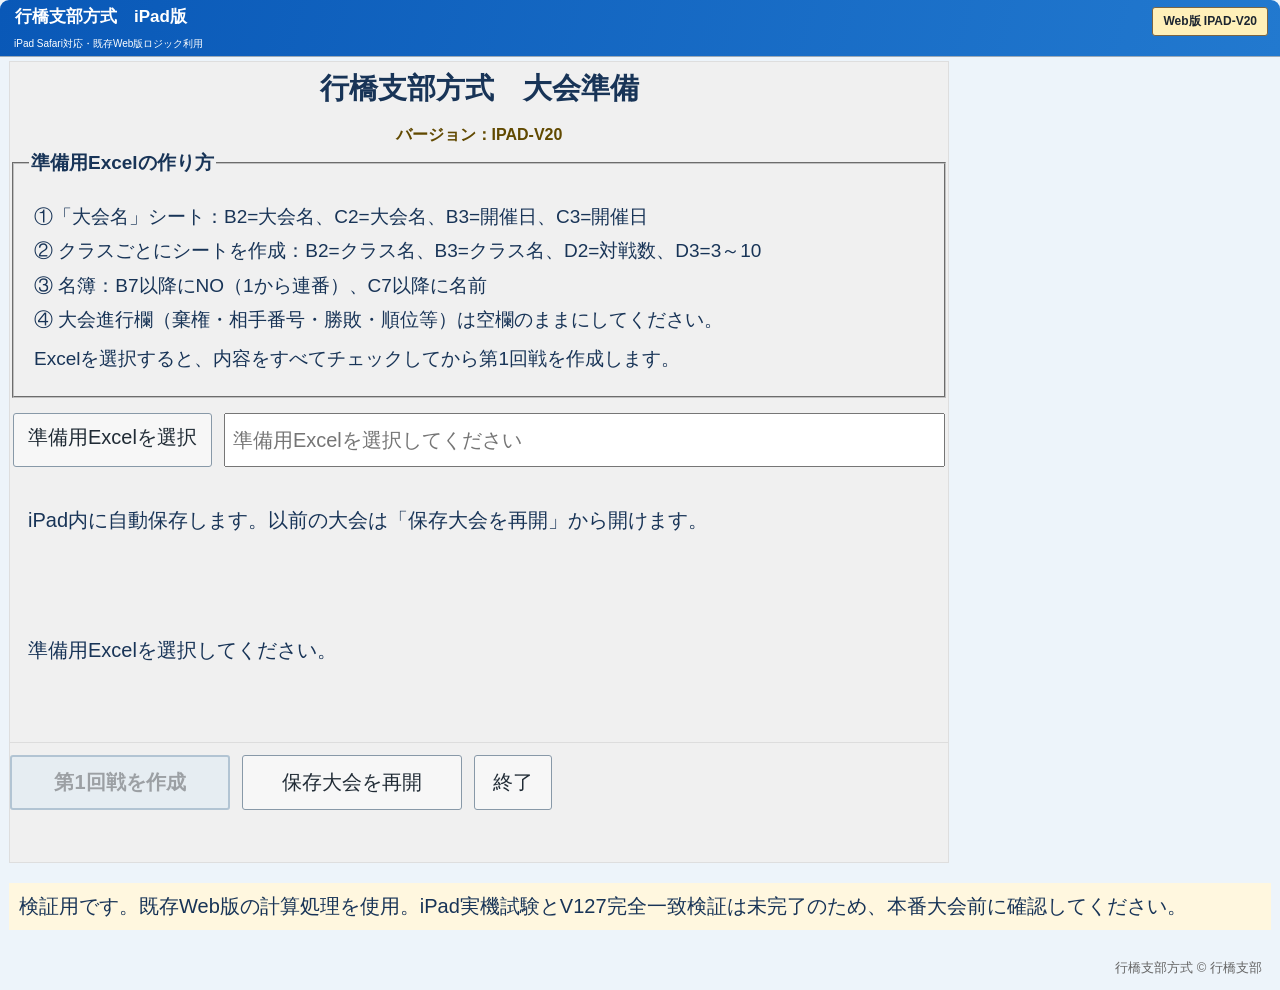
==== commit 26a7db32: "Add files via upload" ====
--- a/ipad/index.html
+++ b/ipad/index.html
@@ -1,4 +1,4 @@
-<!doctype html><html lang="ja"><head><meta charset="utf-8"><meta name="viewport" content="width=device-width,initial-scale=1"><meta name="theme-color" content="#e8eef4"><link rel="manifest" href="manifest.webmanifest"><title>行橋支部方式 Web版 IPAD-V19</title><style>
+<!doctype html><html lang="ja"><head><meta charset="utf-8"><meta name="viewport" content="width=device-width,initial-scale=1"><meta name="theme-color" content="#e8eef4"><link rel="manifest" href="manifest.webmanifest"><title>行橋支部方式 Web版 IPAD-V20</title><style>
 *{box-sizing:border-box}body{font-family:"Yu Gothic UI",Meiryo,sans-serif;margin:0;background:#f0f2f5;color:#202b35;font-size:17px}header{background:#e6edf5;text-align:center;padding:12px;border-bottom:1px solid #9caab7}h1{font-size:25px;margin:3px}main{padding:12px;max-width:1550px;margin:auto}.panel{background:white;border:1px solid #b6c0c8;margin:10px 0;padding:13px}.toolbar{display:flex;flex-wrap:wrap;align-items:center;gap:9px;padding:9px;background:#e9edf2;border:1px solid #b9c5d1}.toolbar label{white-space:nowrap}button,.filebtn{font:inherit;background:#f7f7f7;border:1px solid #8899a8;color:#202b35;border-radius:3px;padding:10px 14px;min-height:46px;cursor:pointer}button.primary{background:#d9e9f5;border:2px solid #5685aa;font-weight:bold}button:disabled{opacity:.4;cursor:not-allowed}input,select,textarea{font:inherit;padding:7px;min-height:43px;max-width:100%}input[type=checkbox]{width:23px;height:23px;min-height:0}textarea{width:100%}table{border-collapse:collapse;width:max-content;min-width:100%;background:white}th{background:#e4e9ee;white-space:nowrap;position:sticky;top:0;z-index:1}th,td{border:1px solid #b9c2ca;padding:7px 10px;text-align:center;min-width:58px}td.name,th.name{text-align:left;min-width:160px;position:sticky;left:58px;background:#fff}td.no,th.no{position:sticky;left:0;background:#f4f6f8;min-width:58px}th.name,th.no{z-index:2;background:#e4e9ee}.scroll{overflow:auto;max-height:62vh;border:1px solid #a8b4c0}td.note{text-align:left;min-width:420px;white-space:normal}td select{min-width:65px}#workspace[hidden], [hidden]{display:none!important}.status{background:#f7fafc;padding:10px;text-align:center}.warn{background:#fff7df;padding:10px}.foot{text-align:right;color:#666;font-size:13px;padding:9px}.tabs{display:flex;gap:3px;margin-top:10px}.tab{border-bottom:0;background:white;font-weight:bold}.topnav{display:flex;gap:7px;margin-bottom:9px}.topnav button.active{background:#d9e9f5}.topline{display:flex;gap:12px;flex-wrap:wrap;align-items:center}.rank1{background:#83cceb}.rank2{background:#f7c7ac}.rank3{background:#f191ea}@media(max-width:700px){body{font-size:16px}main{padding:5px}.panel{padding:7px}.toolbar{gap:5px}button{padding:8px}}
 .prepwindow{max-width:940px;min-height:530px;margin:auto;display:flex;flex-direction:column}.windowtitle{text-align:center;font-size:29px;margin:7px 0 16px}.prepguide{padding:15px;font-size:16px;line-height:1.8}.prepguide legend{font-weight:bold}.prepguide p{margin:5px}.excelrow{display:flex;gap:12px;align-items:center;padding:15px 3px}.excelrow .filebtn{min-width:190px;text-align:center}.prepstatus{padding:18px;min-height:130px;line-height:2}.prepstatus strong{font-size:14px;color:#934b00}.prepactions{margin-top:auto;display:flex;gap:12px;flex-wrap:wrap;padding:12px 0;border-top:1px solid #ddd}.prepactions button:first-child{min-width:220px}.prepactions button:nth-child(2){min-width:220px}.demo{border-top:1px dashed #bbb;padding:10px;margin-top:8px}.demo summary{cursor:pointer;color:#555}.demo textarea{margin:10px 0}.topnav{justify-content:center}.tabs .tab{border:1px solid #98a6b5;border-bottom:0}.status{margin-bottom:0}@media(max-width:700px){.windowtitle{font-size:22px}.prepguide{font-size:14px}.excelrow{flex-wrap:wrap}.prepactions button{flex:1}}
 /* V127: one player per row, numbered opponents and result in the same grid */
@@ -64,4 +64,4 @@
 #matches th.direct-cell,#matches td.direct-cell{width:76px;min-width:76px}
 #matches th.note,#matches td.note{width:540px;min-width:540px;text-align:left;white-space:normal;overflow-wrap:anywhere}
 #matches td select{min-width:0;width:100%;padding:0}
-#matches th.opponent-cell{font-size:14px!important;line-height:1.15;font-weight:normal}#matches th.result-cell{font-size:14px!important;line-height:1.15} </style><meta name="viewport" content="width=device-width,initial-scale=1,viewport-fit=cover"><link rel="stylesheet" href="ipad.css?v=IPAD-V19"></head><body><div id="version-stamp">Web版 IPAD-V19</div><header><h1>行橋支部方式　iPad版</h1><small>iPad Safari対応・既存Web版ロジック利用</small></header><main><nav class="topnav"><button id="navprep" class="active" type="button">大会準備</button><button id="navprogress" type="button">大会進行</button></nav><section class="panel prepwindow" id="prep"><h2 class="windowtitle">行橋支部方式　大会準備</h2><div id="prep-version">バージョン：IPAD-V19</div><fieldset class="prepguide"><legend>準備用Excelの作り方</legend><p>①「大会名」シート：B2=大会名、C2=大会名、B3=開催日、C3=開催日<br>② クラスごとにシートを作成：B2=クラス名、B3=クラス名、D2=対戦数、D3=3～10<br>③ 名簿：B7以降にNO（1から連番）、C7以降に名前<br>④ 大会進行欄（棄権・相手番号・勝敗・順位等）は空欄のままにしてください。</p><p>Excelを選択すると、内容をすべてチェックしてから第1回戦を作成します。</p></fieldset><div class="excelrow"><label class="filebtn">準備用Excelを選択<input type="file" id="excelMock" accept=".xlsx" hidden></label><input id="excelPath" readonly placeholder="準備用Excelを選択してください" style="flex:1"></div><div class="prepstatus" id="folderNotice">iPad内に自動保存します。以前の大会は「保存大会を再開」から開けます。</div><div class="prepstatus" id="excelNotice">準備用Excelを選択してください。</div><div class="prepactions"><button id="excelCreate" class="primary" disabled>第1回戦を作成</button><button id="folderMock" type="button">保存大会を再開</button><button id="exitPrep">終了</button></div><details class="demo" hidden><summary>試作用の手入力で動作確認（Windows版にはない検証専用機能）</summary><div class="topline"><label>大会名 <input id="tname" value="テスト大会"></label><label>クラス名 <input id="cname" value="A級"></label><label>回戦数 <input id="rounds" type="number" min="3" max="10" value="6" style="width:80px"></label></div><p>参加者名（1行1名、2～50名）</p><textarea id="names" rows="6" placeholder="参加者1&#10;参加者2"></textarea><div class="toolbar"><button id="create" class="primary">試作用大会を作成</button></div></details><p id="msg" role="status"></p></section><section class="panel" id="workspace" hidden><h2 id="eventtitle">行橋支部方式　大会進行</h2><div class="status" id="status"></div><div class="tabs" id="classTabs"></div><div class="toolbar"><label>クラス名 <input id="viewclass" readonly style="width:120px"></label><label>人数 <input id="viewplayers" readonly style="width:65px"></label><label>回戦数 <input id="viewrounds" readonly style="width:65px"></label><span id="phase"></span></div><div id="backupNotice" role="status" style="font-size:13px;padding:3px 12px">自動保存中</div><div id="inputAssist" role="status" style="padding:4px 12px;font-size:13px;background:#fffbea;border:1px solid #ddd">入力状況</div><div id="matches" class="scroll"></div><div class="toolbar"><button id="start" class="primary" hidden>第1回戦を作成</button><button id="complete" class="primary">入力完了</button><button id="transfer">転記</button><button id="sortRank">順位順</button><button id="historyBtn">回戦履歴</button><button id="undo" title="直前の入力完了を取り消す">元に戻す</button><button id="help">ヘルプ</button></div><section id="aux" class="panel" hidden><h3 id="auxTitle"></h3><div id="auxBody" class="scroll"></div><button id="closeAux">最新画面に戻る</button></section><div id="ranking" hidden></div><div id="history" hidden></div></section><p class="warn">検証用です。既存Web版の計算処理を使用。iPad実機試験とV127完全一致検証は未完了のため、本番大会前に確認してください。</p><footer class="foot">行橋支部方式 © 行橋支部</footer></main><script src="ipad-store.js?v=IPAD-V19"></script><script src="xlsx-prep.js?v=IPAD-V19"></script><script src="xlsx-export.js?v=IPAD-V19"></script><script src="app.js?v=IPAD-V19"></script><script src="ipad-ui.js?v=IPAD-V19"></script></body></html>+#matches th.opponent-cell{font-size:14px!important;line-height:1.15;font-weight:normal}#matches th.result-cell{font-size:14px!important;line-height:1.15} </style><meta name="viewport" content="width=device-width,initial-scale=1,viewport-fit=cover"><link rel="stylesheet" href="ipad.css?v=IPAD-V20"></head><body><div id="version-stamp">Web版 IPAD-V20</div><header><h1>行橋支部方式　iPad版</h1><small>iPad Safari対応・既存Web版ロジック利用</small></header><main><nav class="topnav"><button id="navprep" class="active" type="button">大会準備</button><button id="navprogress" type="button">大会進行</button></nav><section class="panel prepwindow" id="prep"><h2 class="windowtitle">行橋支部方式　大会準備</h2><div id="prep-version">バージョン：IPAD-V20</div><fieldset class="prepguide"><legend>準備用Excelの作り方</legend><p>①「大会名」シート：B2=大会名、C2=大会名、B3=開催日、C3=開催日<br>② クラスごとにシートを作成：B2=クラス名、B3=クラス名、D2=対戦数、D3=3～10<br>③ 名簿：B7以降にNO（1から連番）、C7以降に名前<br>④ 大会進行欄（棄権・相手番号・勝敗・順位等）は空欄のままにしてください。</p><p>Excelを選択すると、内容をすべてチェックしてから第1回戦を作成します。</p></fieldset><div class="excelrow"><label class="filebtn">準備用Excelを選択<input type="file" id="excelMock" accept=".xlsx" hidden></label><input id="excelPath" readonly placeholder="準備用Excelを選択してください" style="flex:1"></div><div class="prepstatus" id="folderNotice">iPad内に自動保存します。以前の大会は「保存大会を再開」から開けます。</div><div class="prepstatus" id="excelNotice">準備用Excelを選択してください。</div><div class="prepactions"><button id="excelCreate" class="primary" disabled>第1回戦を作成</button><button id="folderMock" type="button">保存大会を再開</button><button id="exitPrep">終了</button></div><details class="demo" hidden><summary>試作用の手入力で動作確認（Windows版にはない検証専用機能）</summary><div class="topline"><label>大会名 <input id="tname" value="テスト大会"></label><label>クラス名 <input id="cname" value="A級"></label><label>回戦数 <input id="rounds" type="number" min="3" max="10" value="6" style="width:80px"></label></div><p>参加者名（1行1名、2～50名）</p><textarea id="names" rows="6" placeholder="参加者1&#10;参加者2"></textarea><div class="toolbar"><button id="create" class="primary">試作用大会を作成</button></div></details><p id="msg" role="status"></p></section><section class="panel" id="workspace" hidden><h2 id="eventtitle">行橋支部方式　大会進行</h2><div class="status" id="status"></div><div class="tabs" id="classTabs"></div><div class="toolbar"><label>クラス名 <input id="viewclass" readonly style="width:120px"></label><label>人数 <input id="viewplayers" readonly style="width:65px"></label><label>回戦数 <input id="viewrounds" readonly style="width:65px"></label><span id="phase"></span></div><div id="backupNotice" role="status" style="font-size:13px;padding:3px 12px">自動保存中</div><div id="inputAssist" role="status" style="padding:4px 12px;font-size:13px;background:#fffbea;border:1px solid #ddd">入力状況</div><div id="matches" class="scroll"></div><div class="toolbar"><button id="start" class="primary" hidden>第1回戦を作成</button><button id="complete" class="primary">入力完了</button><button id="transfer">転記</button><button id="sortRank">順位順</button><button id="historyBtn">回戦履歴</button><button id="undo" title="直前の入力完了を取り消す">元に戻す</button><button id="help">ヘルプ</button></div><section id="aux" class="panel" hidden><h3 id="auxTitle"></h3><div id="auxBody" class="scroll"></div><button id="closeAux">最新画面に戻る</button></section><div id="ranking" hidden></div><div id="history" hidden></div></section><p class="warn">検証用です。既存Web版の計算処理を使用。iPad実機試験とV127完全一致検証は未完了のため、本番大会前に確認してください。</p><footer class="foot">行橋支部方式 © 行橋支部</footer></main><script src="ipad-store.js?v=IPAD-V20"></script><script src="xlsx-prep.js?v=IPAD-V20"></script><script src="xlsx-export.js?v=IPAD-V20"></script><script src="app.js?v=IPAD-V20"></script><script src="ipad-ui.js?v=IPAD-V20"></script></body></html>
